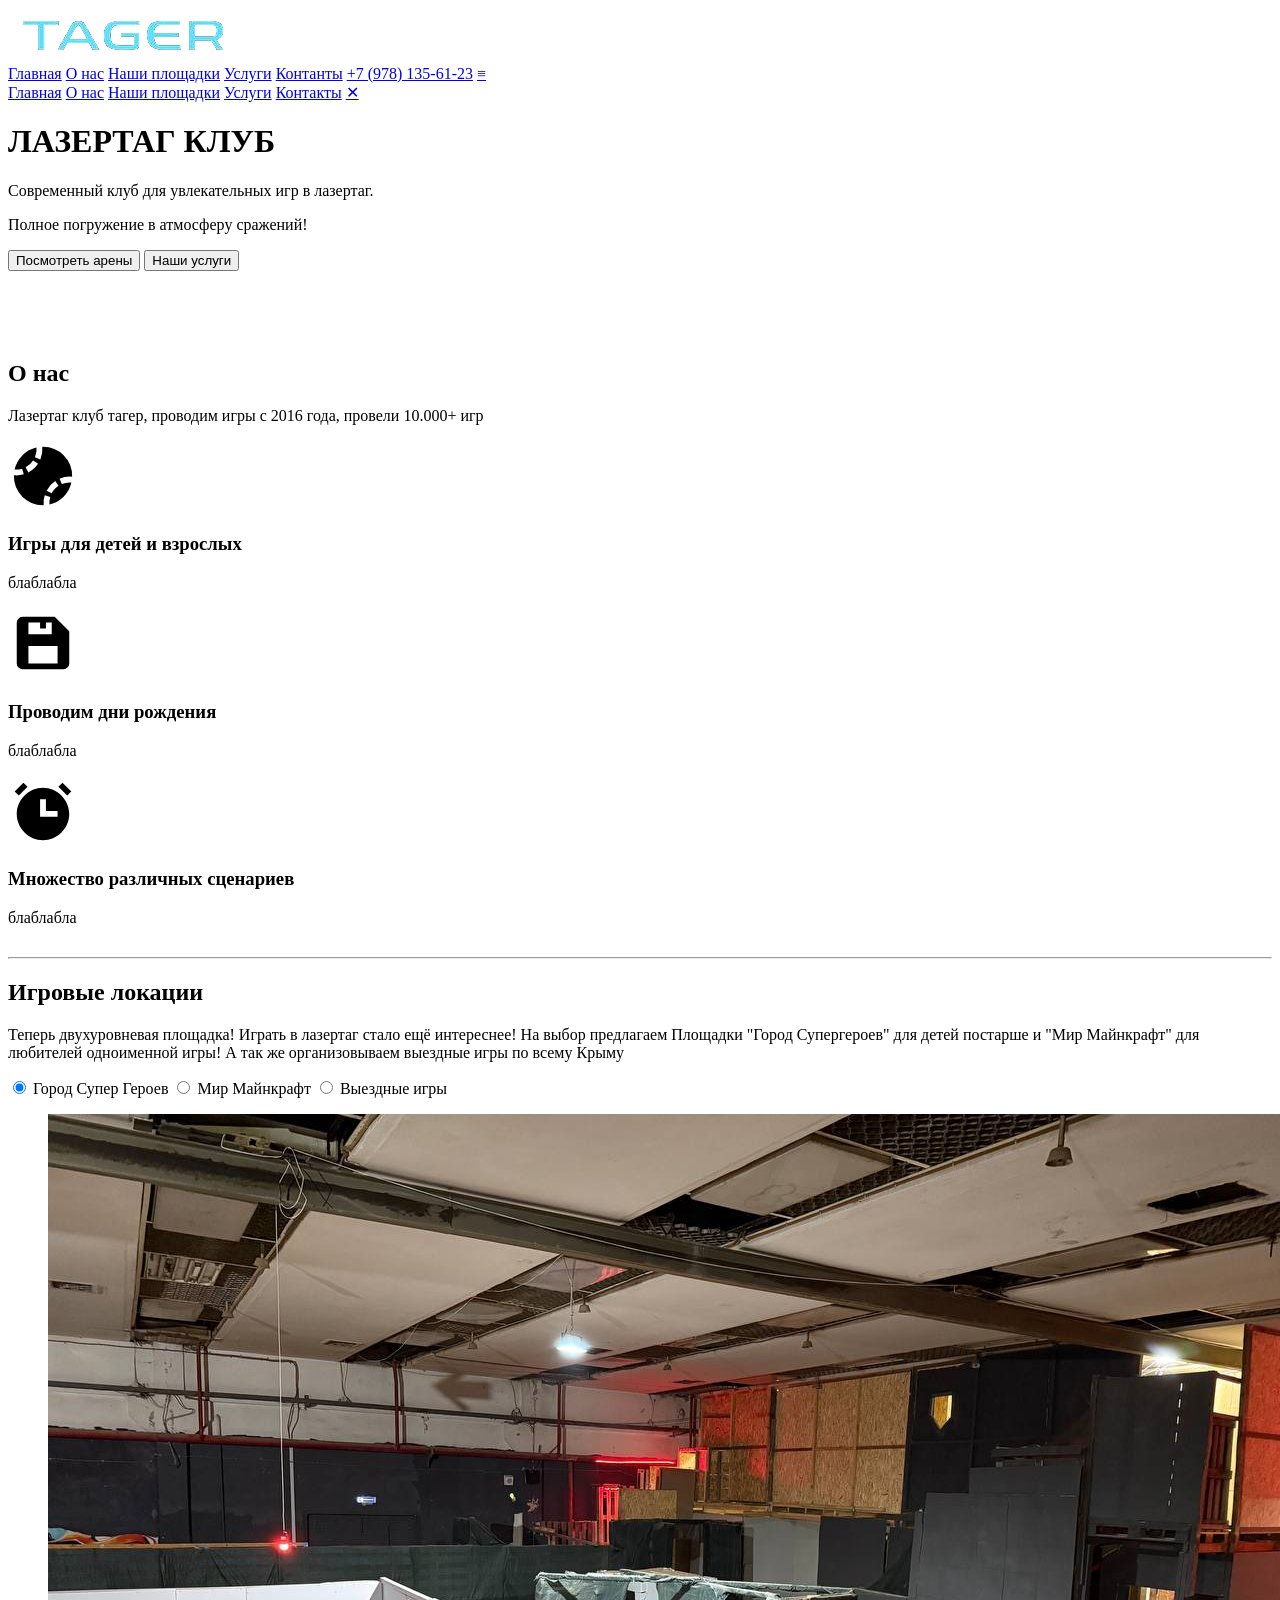
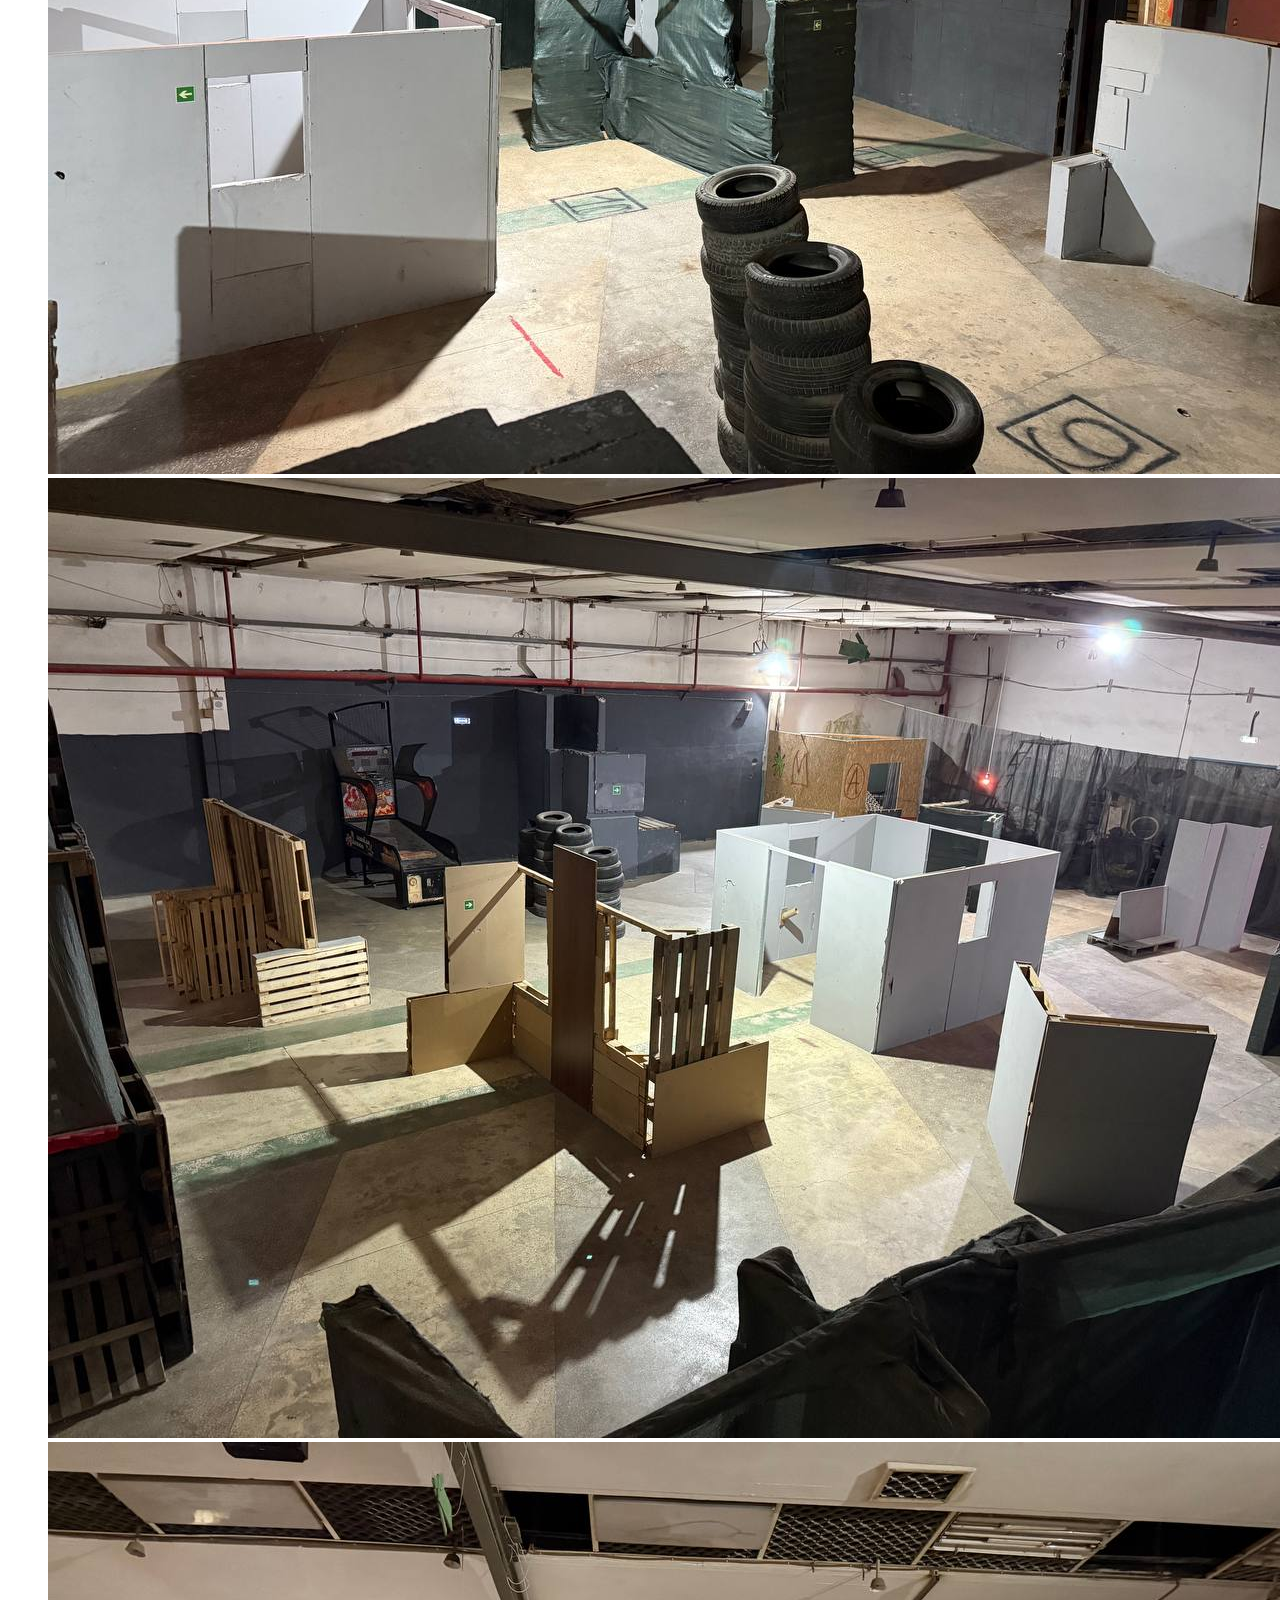
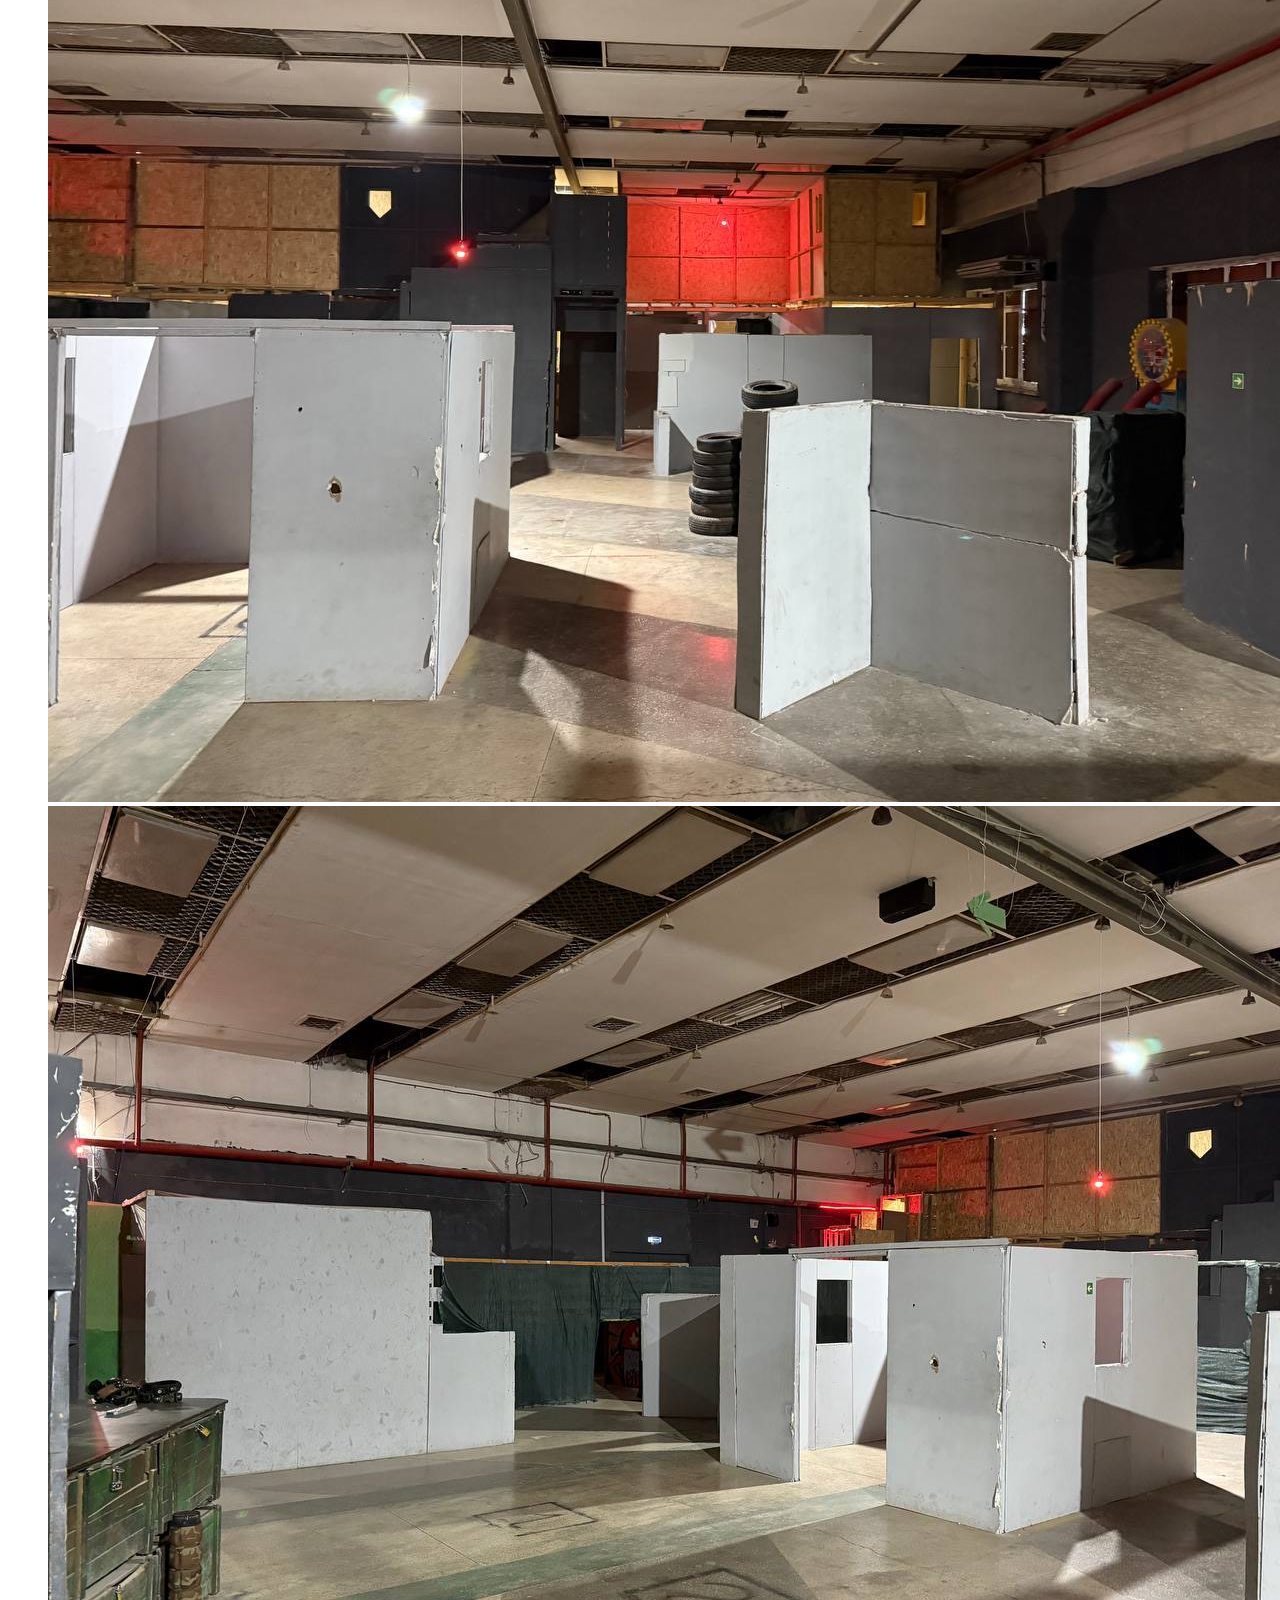
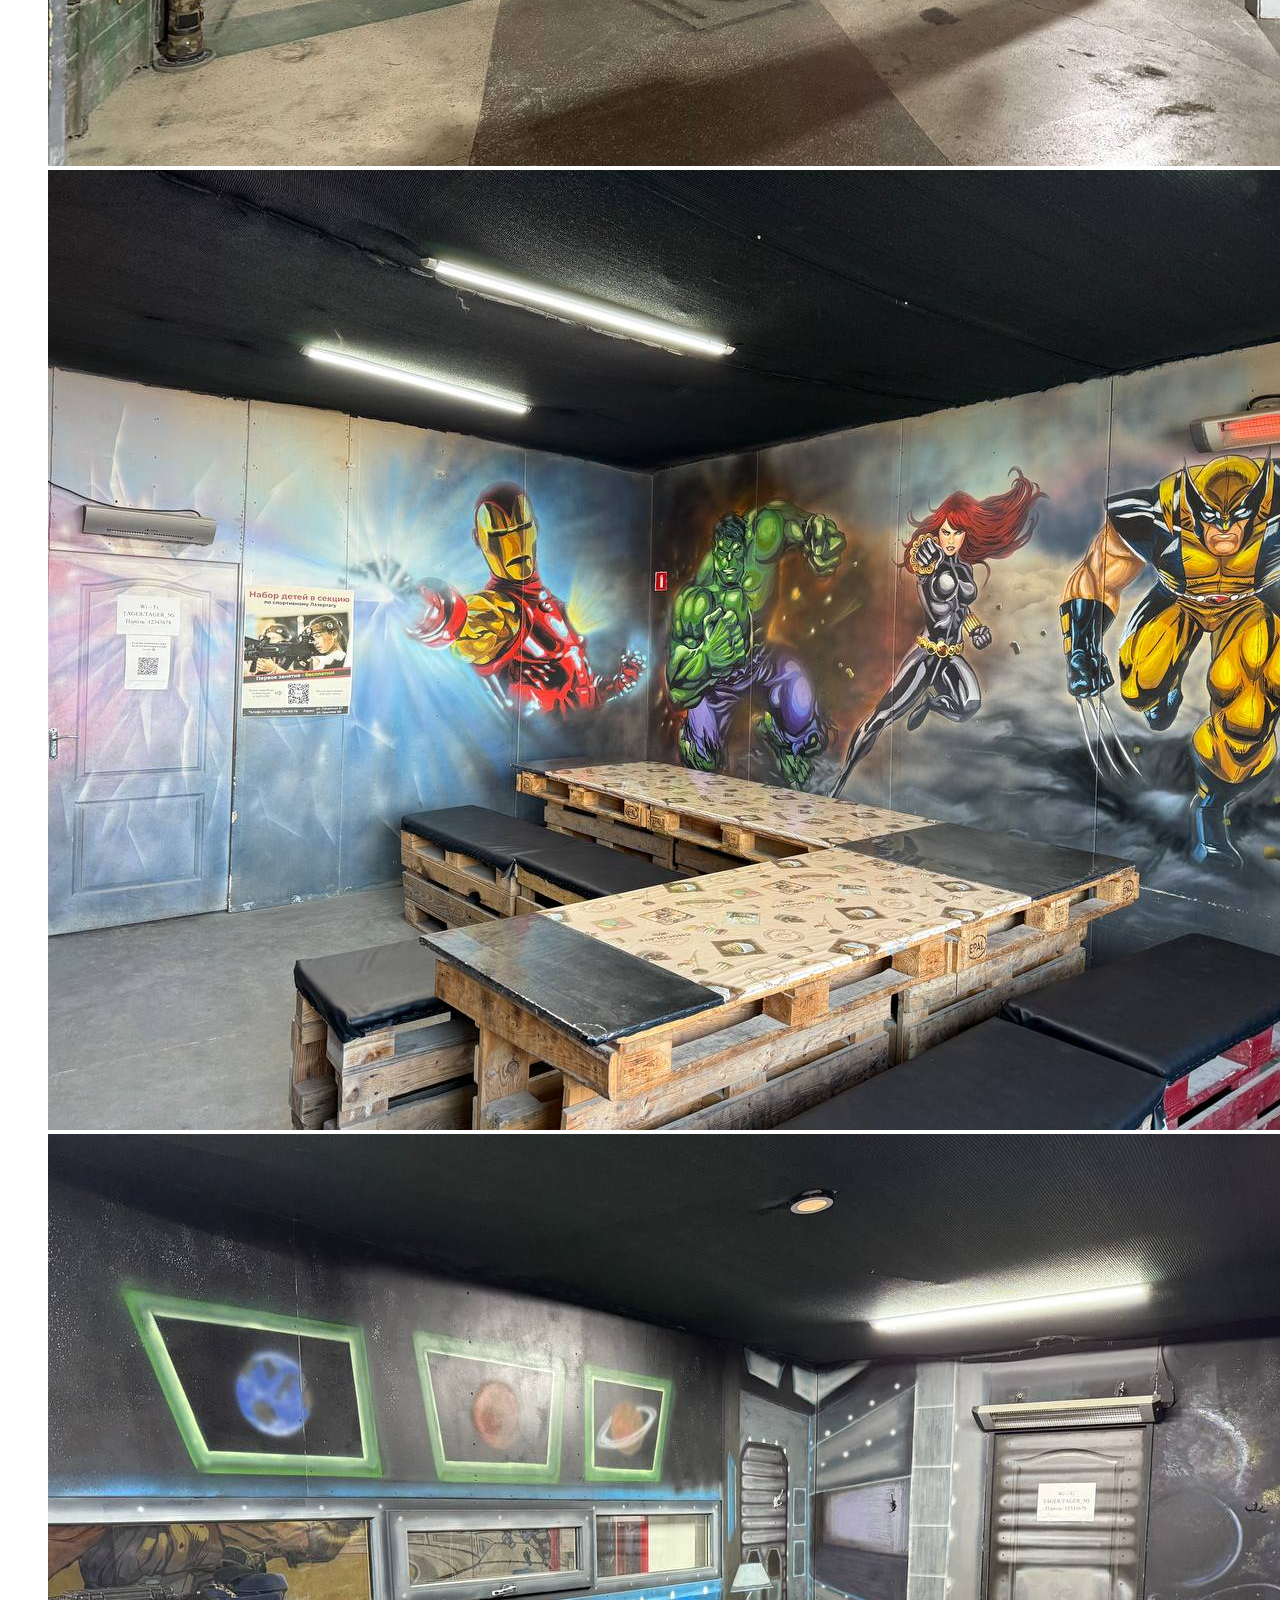
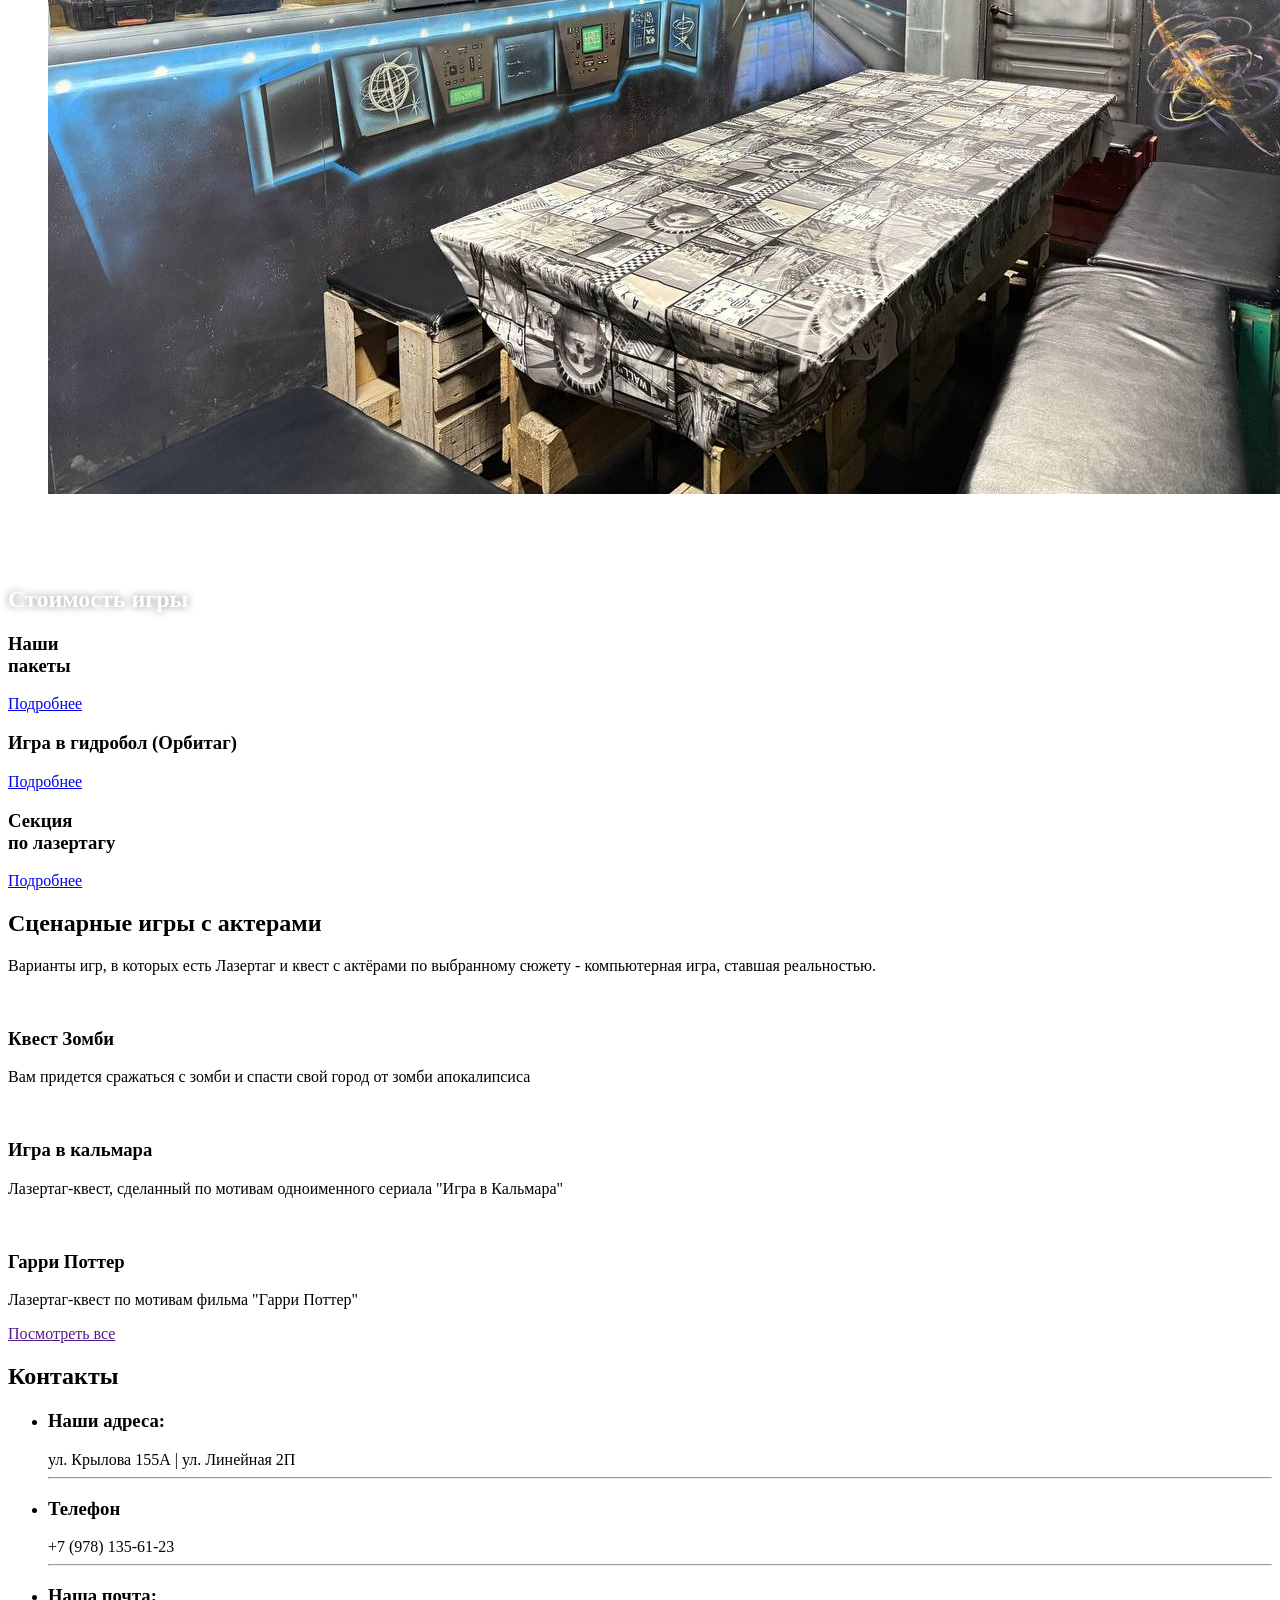
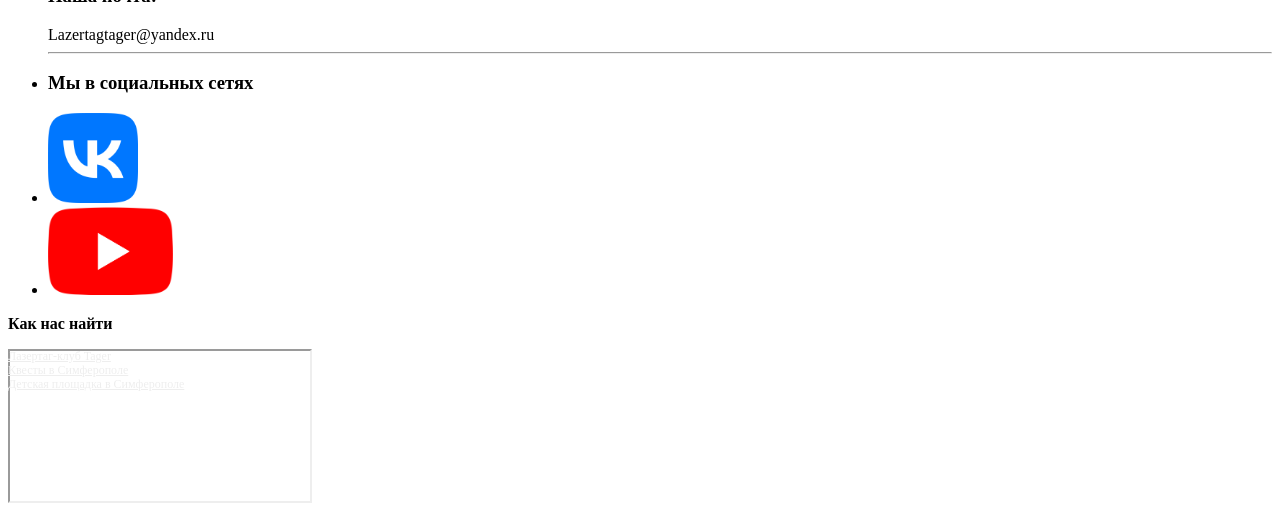
==== index.html @ caf068bc "Add files via upload" ====
<!DOCTYPE html>
<html lang="en">
<head>
	<meta charset="UTF-8">
	<meta name="viewport" content="width=device-width, initial=scale=1">

	<meta name="viewport" content="width=device-width, initial-scale=1.0">
	<link rel="stylesheet" href="css/style.css">
	<link rel="stylesheet" href="css/media.css">
	<title>Tager</title>
</head>
<body>

	<div class="nav-container">
		<img src="img/logo1.png" alt="" class="logo1">

		<nav class="topnav">
			<a href="#" 	  	class="nav-link">Главная</a>
			<a href="#first"  	class="nav-link"">О нас</a>
			<a href="#third" 	class="nav-link">Наши площадки</a>
			<a href="#second" 	class="nav-link">Услуги</a>
			<a href="#contact"	class="nav-link">Контанты</a>
			<a href="#contact"	class="nav-link">+7 (978) 135-61-23</a>


			<a href="#menu" class="navigation">≡</a>
			<div id="menu" class="navigation-menu">
				<div class="link-menu">
					<a href="#">Главная</a>
					<a href="#first">О нас</a>
					<a href="#third">Наши площадки</a>
					<a href="#second">Услуги</a>
					<a href="#contact">Контакты</a>
					<a href="#">✕</a>
				</div>
			</div>
		</nav>
	</div>



	<div class="header">
		<div class="box">
			<h1 class="lazer">ЛАЗЕРТАГ КЛУБ</h1>
			<p>Современный клуб для увлекательных игр в лазертаг.</p>
			<p>Полное погружение в атмосферу сражений!</p>

			<div class="links">
				<a href="#third"><button class="header-btn">Посмотреть арены</button></a>
				<a href="#second"><button class="header-btn">Наши услуги</button></a>
			</div>
			
		</div>

		<div id="down">
			<a href="#first"><img src="img/down.png" alt="" style="width: 65px;"></a>
		</div>
	</div>







	<main class="main">
		<section class="first" id="first">
			<h2>О нас</h2>
			<p class="text">Лазертаг клуб тагер, проводим игры с 2016 года, провели 10.000+ игр</p>
			<div class="first-box">

				<div class="first-item">
					<svg xmlns="http://www.w3.org/2000/svg" width="70" height="70" viewBox="0 0 24 24"><path fill="currentColor" d="M21.984 12.236a9.966 9.966 0 0 0-2.913-7.308a9.966 9.966 0 0 0-7.308-2.913a9.04 9.04 0 0 1-.673 4.313l-1.84-.78a7.044 7.044 0 0 0 .526-3.284a9.927 9.927 0 0 0-4.847 2.665a9.924 9.924 0 0 0-2.666 4.852a7.082 7.082 0 0 0 2.576-.276l.575 1.916c-1.1.33-2.257.443-3.398.344a9.964 9.964 0 0 0 2.913 7.307a9.965 9.965 0 0 0 7.307 2.913a9.079 9.079 0 0 1 .344-3.398l1.916.575a7.06 7.06 0 0 0-.276 2.576a9.927 9.927 0 0 0 4.853-2.666a9.926 9.926 0 0 0 2.665-4.848a7.056 7.056 0 0 0-3.284.526l-.78-1.841a9.025 9.025 0 0 1 4.31-.673M9.17 9.173a9.017 9.017 0 0 1-2.192 1.612l-.927-1.772a7.01 7.01 0 0 0 2.576-2.314l1.663 1.113c-.328.49-.705.948-1.12 1.361m7.074 7.068a6.991 6.991 0 0 0-1.257 1.708l-1.772-.927a9.025 9.025 0 0 1 2.972-3.312l1.113 1.663a6.987 6.987 0 0 0-1.056.868"/></svg>
					<h3>Игры для детей и взрослых</h3>
					<p class="text">блаблабла</p>
				</div>

				<div class="first-item">
					<svg xmlns="http://www.w3.org/2000/svg" width="70" height="70" viewBox="0 0 24 24"><path fill="currentColor" d="M5 21h14a2 2 0 0 0 2-2V8l-5-5H5a2 2 0 0 0-2 2v14a2 2 0 0 0 2 2M7 5h4v2h2V5h2v4H7zm0 8h10v6H7z"/></svg>
					<h3>Проводим дни рождения</h3>
					<p class="text">блаблабла</p>
				</div>

				<div class="first-item">
					<svg xmlns="http://www.w3.org/2000/svg" width="70" height="70" viewBox="0 0 24 24"><path fill="currentColor" d="M12 4c-4.878 0-9 4.122-9 9s4.122 9 9 9c4.879 0 9-4.122 9-9s-4.121-9-9-9m5 10h-6V8h2v4h4zm3.292-7.292l-3.01-3l1.412-1.417l3.01 3zM5.282 2.294L6.7 3.706l-2.99 3l-1.417-1.413z"/></svg>
					<h3>Множество различных сценариев</h3>
					<p class="text">блаблабла</p>
				</div>
			</div>
		</section>

		
		

		<hr style="margin-top: 30px;">




			<!-- галерея площадок -->
		<section id="third">
			<h2>Игровые локации</h2>
			<p class="text">Теперь двухуровневая площадка! Играть в лазертаг стало ещё интереснее! На выбор предлагаем Площадки "Город Супергероев" для детей постарше и "Мир Майнкрафт" для любителей одноименной игры! А так же организовываем выездные игры по всему Крыму</p>
			
			<div class="tabs">
				<input type="radio" id="tab_1" name="tabs" checked>
				<label for="tab_1">Город Супер Героев</label>

				<input type="radio" id="tab_2" name="tabs">
				<label for="tab_2">Мир Майнкрафт</label>

				<input type="radio" id="tab_3" name="tabs">
				<label for="tab_3">Выездные игры</label>

				<div class="content" id="txt1">
					<figure class="galery-box">
						<img src="sizakor/sizakor1.jpg" alt="" class="img">
						<img src="sizakor/sizakor2.jpg" alt="" class="img">
						<img src="sizakor/sizakor3.jpg" alt="" class="img">
						<img src="sizakor/sizakor4.jpg" alt="" class="img">
						<img src="sizakor/sizakor5.jpg" alt="" class="img">
						<img src="sizakor/sizakor6.jpg" alt="" class="img">
					</figure>
				</div>
				<div class="content" id="txt2">
					<figure class="galery-box">
						<img src="bunker/bunker1.jpg" alt="" class="img">
						<img src="bunker/bunker2.jpg" alt="" class="img">
						<img src="bunker/bunker3.jpg" alt="" class="img" style="height: 320px;">
						<img src="bunker/bunker4.jpg" alt="" class="img">
						<img src="bunker/bunker5.jpg" alt="" class="img">
						<img src="bunker/bunker6.jpg" alt="" class="img">
					</figure>
				</div>
				<div class="content" id="txt3">
					<figure class="galery-box">
						<img src="tun/вых.jpg" alt="" class="img">
						<img src="tun/спойлер.jpg" alt="" class="img">
						<img src="tun/нитро.jpg" alt="" class="img">
						<img src="tun/кап.jpg" alt="" class="img">
						<img src="tun/торм.jpg" alt="" class="img">
						<img src="tun/подв.jpg" alt="" class="img">
					</figure>
				</div>
			</div>
		</section>




		<!-- Наши услуги -->
		<section id="second">
			<h2 style="color: rgb(255, 255, 255); text-shadow: 0 0 8px #898181;">Стоимость игры</h2>
			<div class="second-box">

				<div class="second-item">
					<h3>Наши <br>пакеты</h3>
					<a href="#second" class="second-btn">Подробнее</a>
				</div>

				<div class="second-item">
					<h3>Игра в гидробол (Орбитаг)</h3>
					<a href="#second" class="second-btn">Подробнее</a>
				</div>

				<div class="second-item">
					<h3>Секция <br>по лазертагу</h3>
					<a href="#second" class="second-btn"">Подробнее</a>
				</div>

			</div>
		</section>


		<!-- Квесты -->
		<section class="first" id="fourth">
			<h2>Сценарные игры с актерами</h2>
			<p class="text">Варианты игр, в которых есть Лазертаг и квест с актёрами по выбранному сюжету - компьютерная игра, ставшая реальностью.</p>
				<div class="fourth-box">
					<div class="fourth-item">
						<img src="cvests/zombie.png" alt="" class="cvests">
						<h3 class="fourth-h">Квест Зомби</h3>
						<p class="fourth-p">Вам придется сражаться с зомби и спасти свой город от зомби апокалипсиса</p>
					</div>

					<div class="fourth-item">
						<img src="cvests/kalmar.png" alt="" class="cvests">
						<h3 class="fourth-h">Игра в кальмара</h3>
						<p class="fourth-p">Лазертаг-квест, сделанный по мотивам одноименного сериала "Игра в Кальмара"</p>
					</div>

					<div class="fourth-item">
						<img src="cvests/garri" alt="" class="cvests">
						<h3 class="fourth-h">Гарри Поттер</h3>
						<p class="fourth-p">Лазертаг-квест по мотивам фильма "Гарри Поттер"</p>
					</div>
				</div>
				<a href="" class="fourth-btn">Посмотреть все</a>
		</section>




		<!-- контакты -->
		<section class="contact" id="contact">
			<h2>Контакты</h2>
			<div class="contact-box">
				<ul class="contact-item">
					<li><h3>Наши адреса: </h3>ул. Крылова 155А | ул. Линейная 2П</li>

					<hr class="razdel">

					<li><h3>Телефон</h3>+7 (978) 135-61-23</li>

					<hr class="razdel">

					<li><h3>Наша почта:</h3>Lazertagtager@yandex.ru</li>
					
					<hr class="razdel">

					<li><h3>Мы в социальных сетях</h3></li>

					<div class="seti">
						<li><a href="https://vk.com/lazertagtager"><img src="img/vk.png" alt="" style="max-width: 90px; min-width: 70;"></a></li>
						<li><a href="https://www.youtube.com/@tager6961"><img src="img/youtube.png" alt="" style="max-width: 125px; min-width: 90px;"></a></li>
					</div>
				</ul>
<!-- https://yandex.ru/maps/org/lazertag_klub_tager/16854620486/?ll=34.117691%2C44.915458&z=17.14 на всякий случай -->
				<div class="map">
					<p><strong>Как нас найти</strong></p>
					<div style="position:relative;overflow:hidden;"><a href="https://yandex.ru/maps/org/lazertag_klub_tager/16854620486/?utm_medium=mapframe&utm_source=maps" style="color:#eee;font-size:12px;position:absolute;top:0px;">Лазертаг-клуб Tager</a><a href="https://yandex.ru/maps/146/simferopol/category/quests/56396710895/?utm_medium=mapframe&utm_source=maps" style="color:#eee;font-size:12px;position:absolute;top:14px;">Квесты в Симферополе</a><a href="https://yandex.ru/maps/146/simferopol/category/playground/88844575693/?utm_medium=mapframe&utm_source=maps" style="color:#eee;font-size:12px;position:absolute;top:28px;">Детская площадка в Симферополе</a><iframe src="https://yandex.ru/map-widget/v1/org/lazertag_klub_tager/16854620486/?from=mapframe&ll=34.117691%2C44.915458&z=15" class="maphref" frameborder="3" allowfullscreen="true""></iframe></div>
				</div>
			</div>
		</section>
	</main>
</body>
</html>
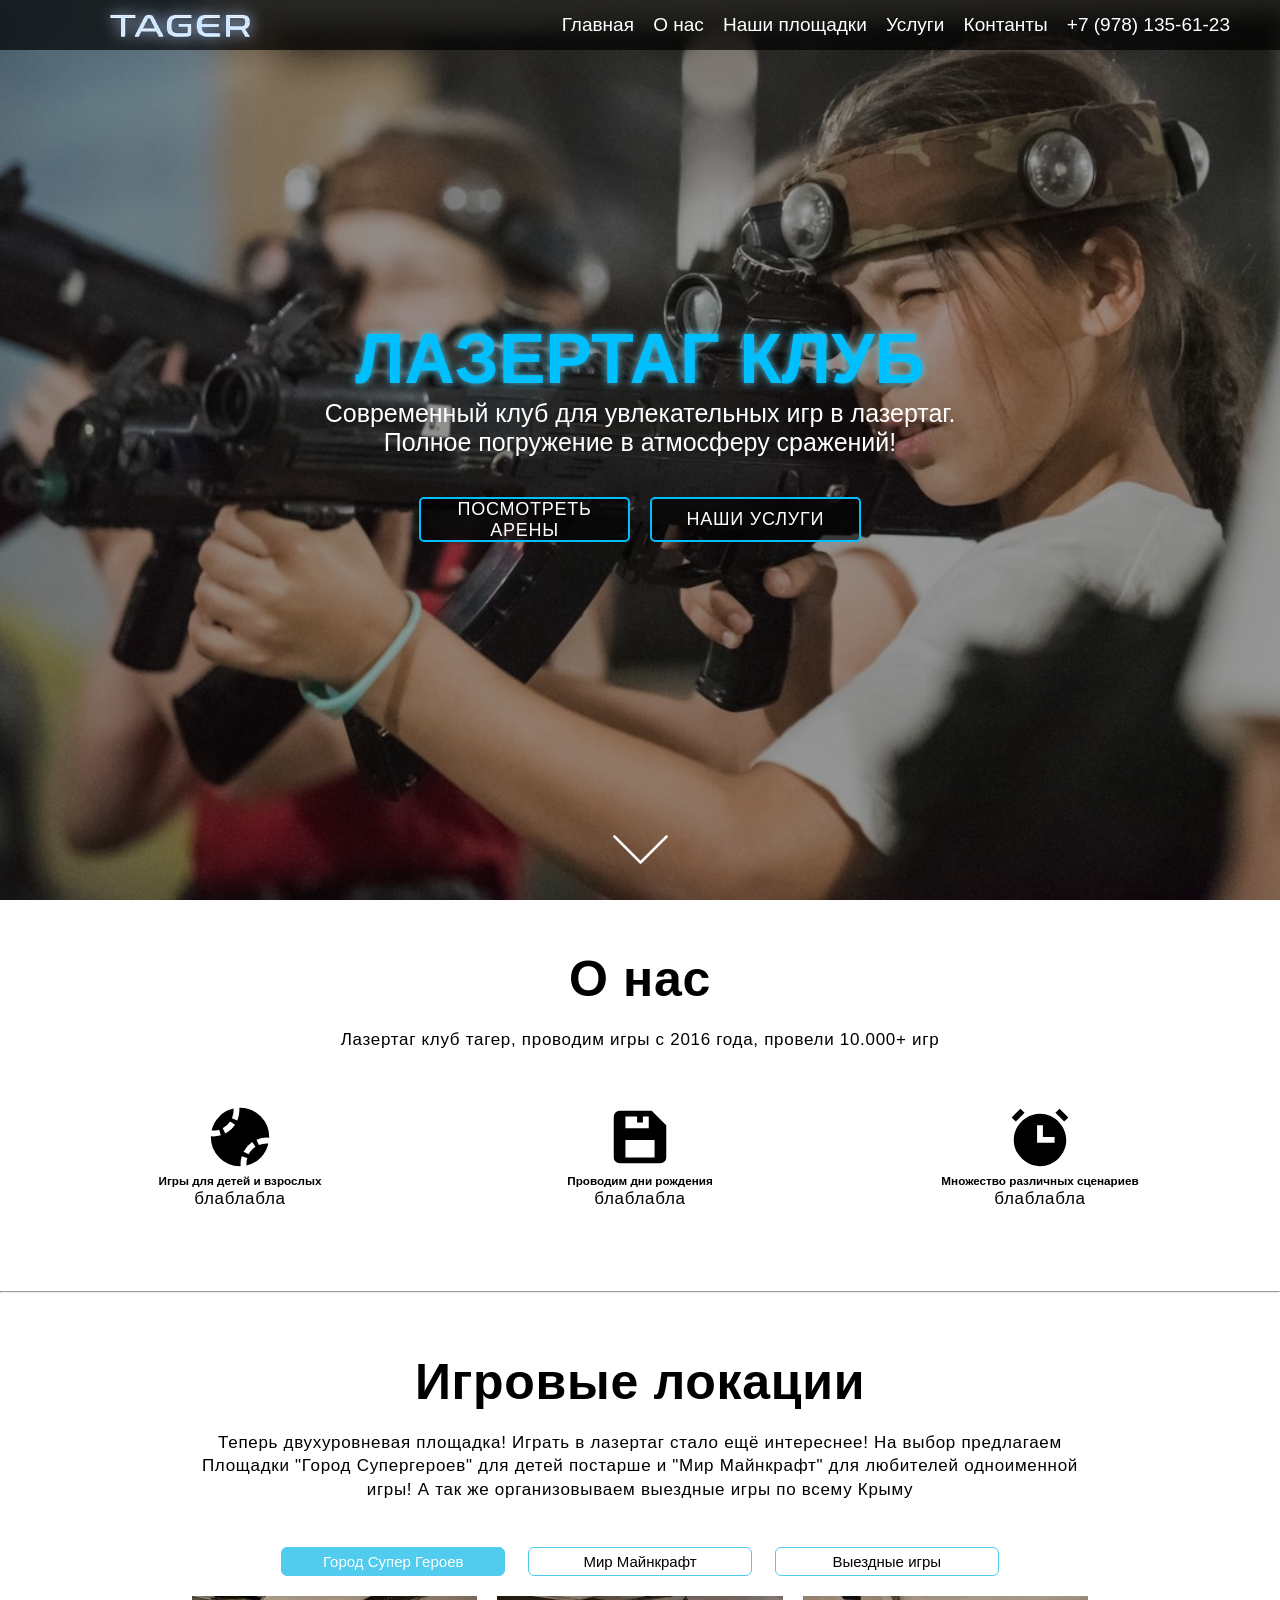
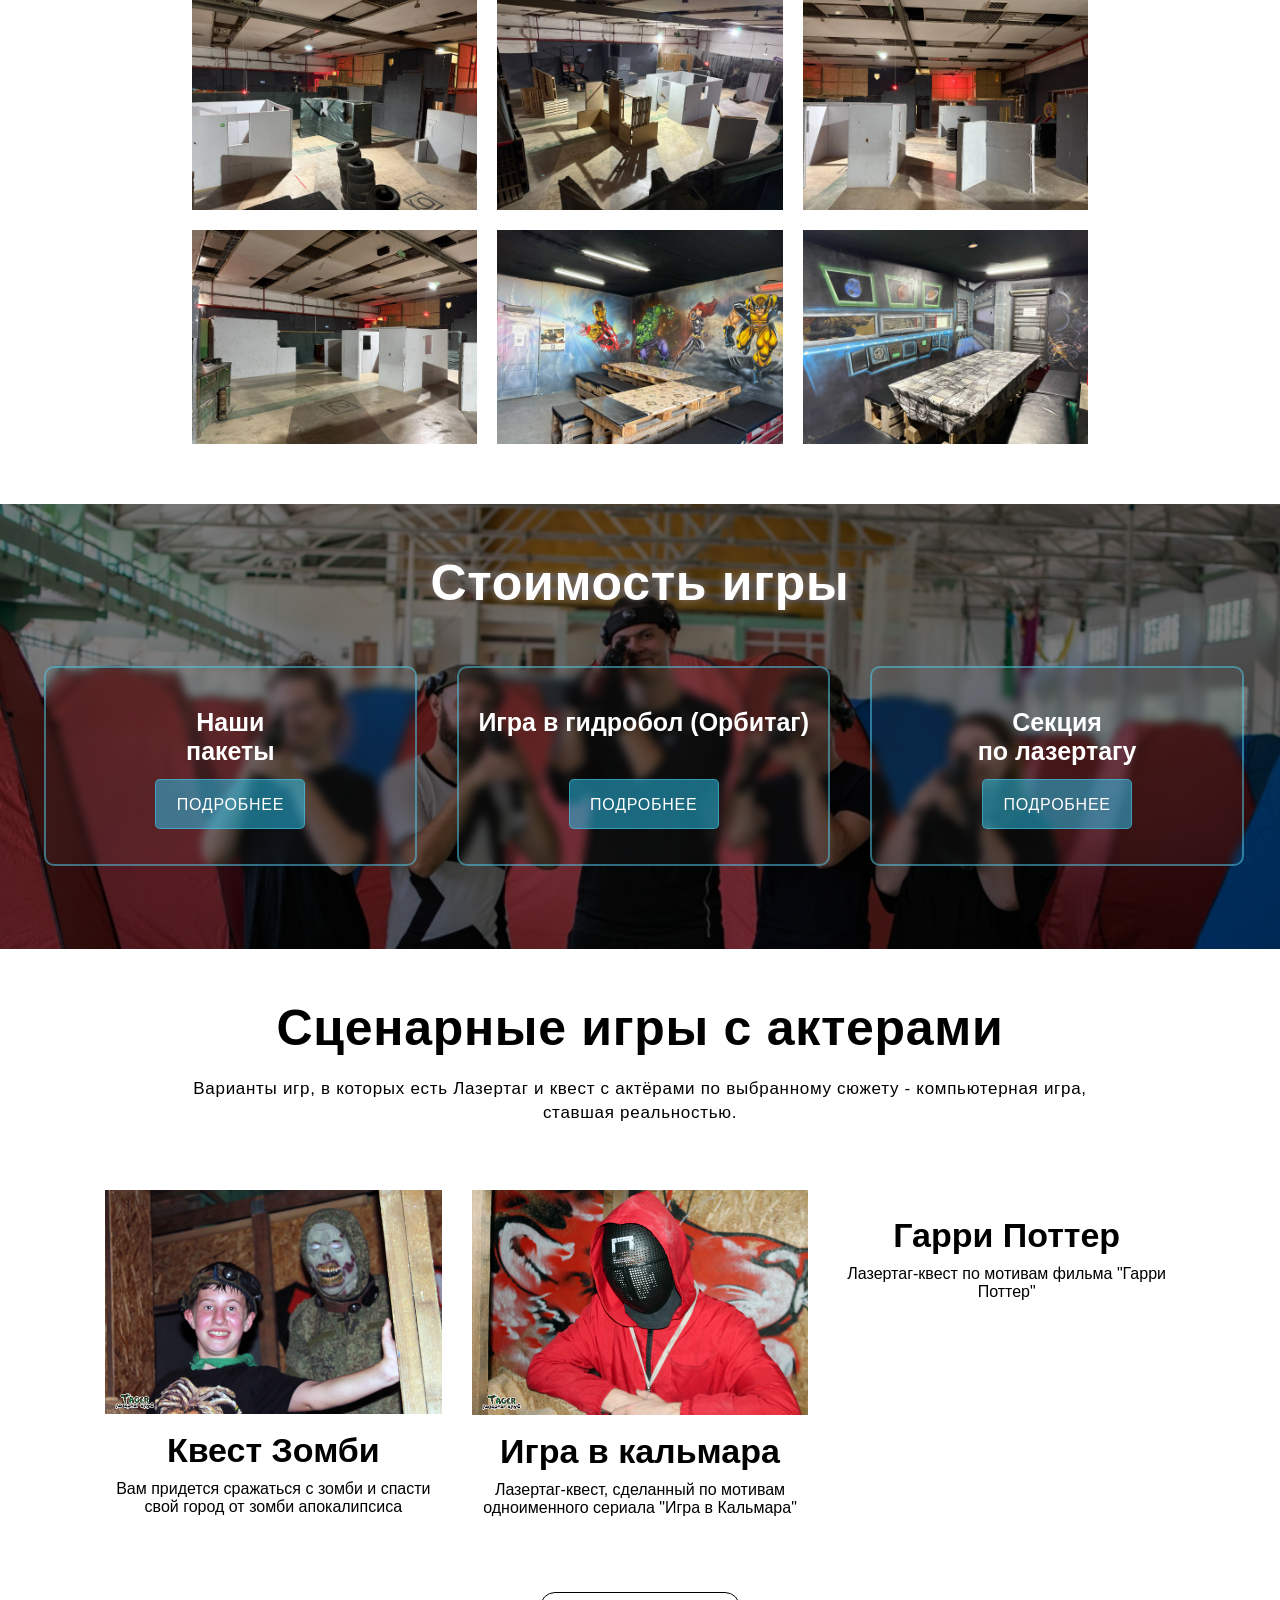
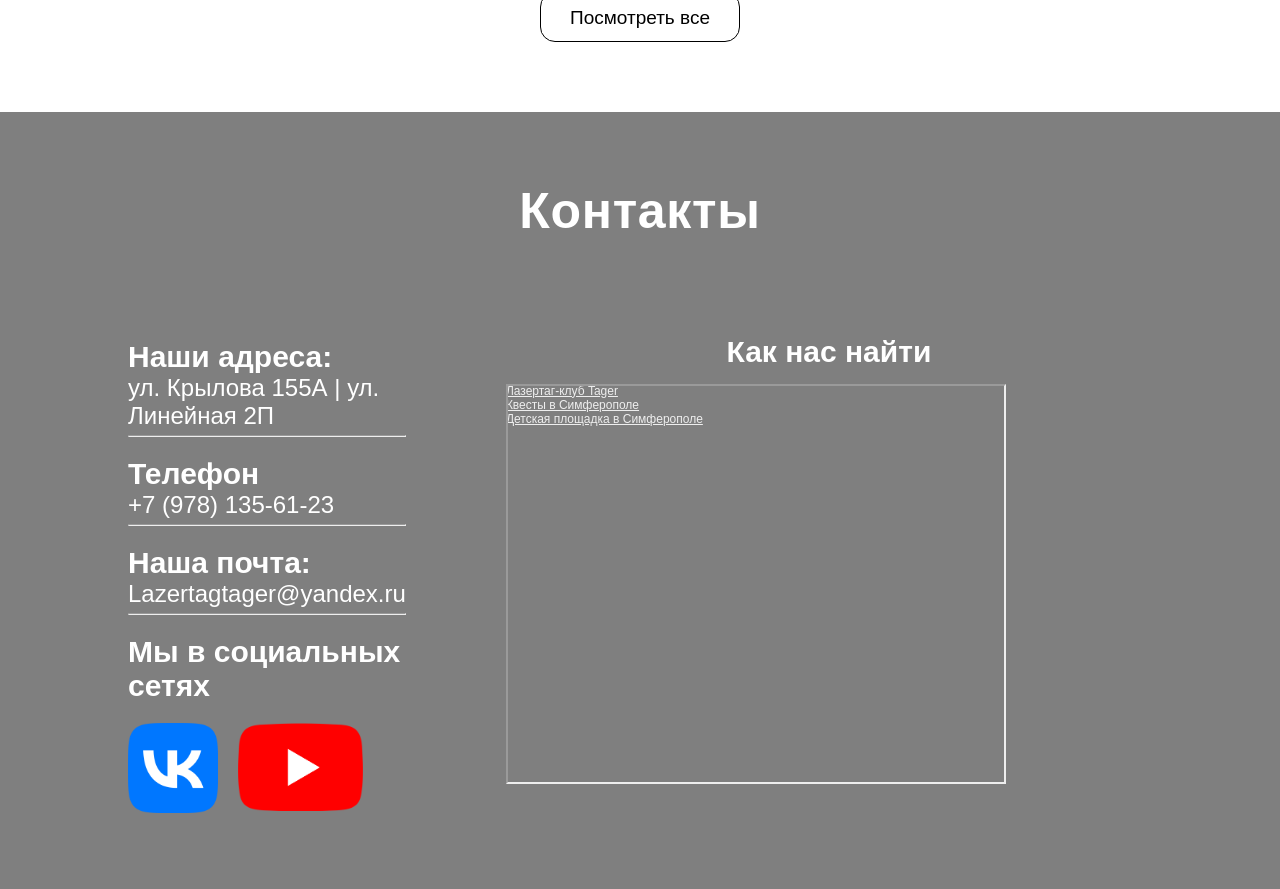
==== commit a8249103: "Add files via upload" ====
--- a/index.html
+++ b/index.html
@@ -182,13 +182,13 @@
 						<h3 class="fourth-h">Квест Зомби</h3>
 						<p class="fourth-p">Вам придется сражаться с зомби и спасти свой город от зомби апокалипсиса</p>
 					</div>
-
+					<hr class="razdel-kvest">
 					<div class="fourth-item">
 						<img src="cvests/kalmar.png" alt="" class="cvests">
 						<h3 class="fourth-h">Игра в кальмара</h3>
 						<p class="fourth-p">Лазертаг-квест, сделанный по мотивам одноименного сериала "Игра в Кальмара"</p>
 					</div>
-
+						<hr class="razdel-kvest">
 					<div class="fourth-item">
 						<img src="cvests/garri" alt="" class="cvests">
 						<h3 class="fourth-h">Гарри Поттер</h3>
--- a/css/style.css
+++ b/css/style.css
@@ -0,0 +1,548 @@
+@import url('https://fonts.googleapis.com/css2?family=Comfortaa:wght@300..700&family=Open+Sans:ital,wght@0,300..800;1,300..800&display=swap');
+/* font-family: "Comfortaa", sans-serif; */
+
+@keyframes down {
+	50% {
+		transform: translateY(10px);
+	}
+	100% {
+		transform: translateY(0px);
+	}
+}
+
+* {
+	/*убирает внешние отступы от всех элементов*/
+	margin: 0;
+	/*убирает внешние отступы от всех элементов*/
+	padding: 0;
+	box-sizing: border-box;
+	/*Это вендорные префиксы для старых браузеров*/
+	-webkit-box-sizing: border-box;
+	-moz-box-sizing: border-box;
+}
+
+html, body {
+	height: 100%;
+	scroll-behavior: smooth;
+	font-family: sans-serif;
+	font-family: "Comfortaa", sans-serif;
+}
+html {
+	font-size: 10px;
+	scrollbar-color: #51CBEE black;
+}
+.header {
+	height: 100%;
+}
+.nav-container {
+	font-family: "Comfortaa", sans-serif;
+	/*высота*/
+	height: 50px;
+	/*устонавливает внутренние отступы со всех сторон элемента*/
+	/* padding: 0 1%; */
+	display: flex;
+	/*ширина*/
+	width: 100%;
+	-ms-align-items: center;
+	/*элемент становится по центру*/
+	align-items: center;
+	/*определяет как браузер распределяет пространоство вокруг флекс-элементов вдоль главной оси контейнера*/
+	justify-content: space-between;
+	/*цвет фона*/
+	z-index: 100;
+	background-color: rgba(0, 0, 0, 0.7);
+	/*устанавливает способ позиционирования элемента относительно окна браузера или других объектов на веб-странице*/
+	position: fixed;
+}
+.logo1 {
+	/*отступ слева*/
+	margin-left: 100px;
+	height: 40px;
+	width: 160px;
+	filter: drop-shadow(0 0 8px #51CBEE) sepia(100%) hue-rotate(180deg);
+}
+.topnav {
+	display: flex;
+	/*ширина*/
+	width: 75%;
+	margin-right: 50px;
+	/*определяет как браузер распределяет пространоство вокруг флекс-элементов вдоль главной оси контейнера*/
+	justify-content: flex-end;
+	/* -ms-align-items: center; */
+	/*определяет как браузер распределяет пространоство вокруг флекс-элементов вдоль главной оси контейнера*/
+	align-items: center;
+}
+.navigation {
+	text-decoration: none;
+	color: white;
+	font-size: 4.6rem;
+	display: none;
+}
+.navigation-menu {
+	position: fixed;
+	top: 0;
+	left: -100%;
+	width: 100%;
+	height: 100vh;
+	background: #000;
+	transition: left 0.3s ease;
+	/* text-align: center; */
+	padding-top: 15%;
+}
+.link-menu {
+	display: flex;
+	text-align: center;
+	align-items: center;
+	flex-direction: column;
+}
+.navigation-menu a {
+	color: white;
+	font-size: 3rem;
+	margin-bottom: 35px;
+	text-decoration: none;
+}
+
+/* Когда меню в target */
+:target.navigation-menu {
+	left: 0;
+}
+
+
+.nav-link {
+	
+	/*стили, декорации текста*/
+	text-decoration: none;
+	/*цвет текста*/
+	color: white;
+	/*определяет, как элемент должен быть показан в документе*/
+	display: inline-block;
+	/*размер шрифта элемента*/
+	font-size: 1.9rem;
+	/*устанавливает эфект перехода между двумя состояниями элемента*/
+	transition: 0.2s;
+	user-select: none;
+}
+.nav-link + .nav-link {
+	/*отступ слева*/
+	margin-left: 2%;
+}
+.nav-link:hover {
+	opacity: 0.5;
+	cursor: pointer;
+}
+
+
+
+
+/*Главный блок*/
+.header {
+	background: linear-gradient(rgba(0,0,0,0.4), rgba(0,0,0,0.4)), url(../img/foto1.jpg);
+	background-size: cover;
+	background-repeat: no-repeat;
+	display: flex;
+	justify-content: center;
+	align-items: center;
+}
+.box {
+	z-index: 40;
+	text-align: center;
+}
+.lazer {
+	font-size: 7rem;
+	color: #00BFFF;
+	text-shadow: 0 0 8px #51CBEE;
+}
+.box>p {
+	font-size: 2.5rem;
+	font-weight: 100;
+	color: white;
+}
+.links {
+	max-width: 70%;
+	min-width: 40%;
+	display: grid;
+	grid-template-columns: repeat(2, 1fr);
+	gap: 20px;
+	margin: 40px auto;
+}
+.header-btn {
+	/* width: 250px; */
+	width: 100%;
+	height: 45px;
+	font-size: 1.8rem;
+	/* margin-top: 40px; */
+	border-radius: 5px;
+	outline: none;
+	text-transform: uppercase;
+	letter-spacing: 0.75px;
+	background-color: rgba(0, 0, 0, 0.6);
+	color: white;
+	border: 2px solid #00BFFF;
+	font-weight: 510;
+	transition: 0.2s;
+	user-select: none;
+}
+.header-btn:hover {
+	background-color: rgb(81, 203, 238);
+	color: white;
+	transition: 0.2s;
+	cursor: pointer;
+}
+.link1 {
+	margin-left: 20px;
+}
+#down {
+	display: flex;
+	position: absolute;
+	margin-top: 800px;
+	user-select: none;
+
+	animation-name: down;
+	animation-duration: 1s;
+	animation-iteration-count: infinite;
+}
+#down:hover {
+	opacity: 0.7;
+	animation-play-state: paused;
+}
+
+
+
+/*Первый блок*/
+.first {
+	text-align: center;
+	padding: 50px 0;
+}
+h2 {
+	font-size: 5rem;
+	margin-bottom: 2rem;
+	letter-spacing: 0.7px;
+}
+.text {
+	font-size: 1.7rem;
+	/*Высота строки*/
+	line-height: 1.4;
+	font-weight: 400;
+	max-width: 900px;
+	min-width: 200px;
+	margin: auto;
+	letter-spacing: 0.7px;
+}
+.first-box {
+	display: grid;
+	grid-template-columns: repeat(3, 1fr);
+	max-width: 1200px;
+	min-width: 200px;
+	margin: auto;
+	/* text-align: center; */
+	margin-top: 50px;
+}
+
+.first-item {
+	width: 100%;
+}
+
+
+
+/*Второй блок*/
+#second {
+	background-image: linear-gradient(rgba(0, 0, 0, 0.5), rgba(0, 0, 0, 0.5)), url(../img/4blok.png);
+	background-position: 
+    center center,/* для градиента */
+    center -30px;/* для картинки */
+    background-size: 
+    cover,/* для градиента */
+    cover;/* для картинки */
+    background-repeat: no-repeat;
+    position: relative;
+    text-align: center;
+    padding: 50px 0 30px 0;
+}
+#second h2 {
+	color: rgb(255, 255, 255); 
+	text-shadow: 0 0 8px #898181;
+}
+
+.second-box {
+	margin: 50px auto;
+	max-width: 1200px;
+	transition: 0.4s;
+	display: grid;
+	grid-template-columns: repeat(3, 1fr);
+	gap: 40px;
+	justify-content: space-between;
+	/* margin: auto; */
+}
+
+.second-item {
+	width: 100%;
+	height: 230px;
+	margin: 1%;
+	padding: 0px;
+	transition: 0.3s ;
+	border: 2px solid, rgba(80, 205, 239, 0.5);
+	border-radius: 10px;
+	color: rgb(255, 255, 255); 
+	flex-direction: column;
+	display: flex;
+	justify-content: space-between;
+	align-items: center;
+	background-color: rgba(255, 255, 255, 0.03); /* Прозрачный белый для эффекта стекла */
+	backdrop-filter: blur(4px); /* Размытие фона */
+	transition: all 0.3s ease;
+}
+.second-item h3 {
+	font-size: 3.3rem;
+	/* margin-bottom: 20px; */
+	margin-top: 40px;
+}
+.textsecond {
+	font-size: 2.2rem;
+	margin: 10px auto;
+	
+}
+.second-btn {
+	width: 150px;
+	height: 50px;
+	font-size: 1.6rem;
+	margin-bottom: 35px;
+	border-radius: 5px;
+	text-decoration: none;
+	text-transform: uppercase;
+	letter-spacing: 0.75px;
+	background-color: rgba(42, 200, 243, 0.5);
+	color: white;
+	border: 1px solid rgba(80, 205, 239, 0.5); /* #00BFFF */
+	transition: 0.2s;
+	text-align: center; 
+	line-height: 50px;
+	user-select: none;
+}
+.second-item:hover {
+	transform: translateY(-5px) scale(1.04);
+	box-shadow: (0, 10px, 20px), rgba(0, 0, 0, 0.5);
+	transition: transform 0.3s ease;
+}
+
+.second-btn:hover {
+	background-color: #fefefe;
+	color: rgb(0, 0, 0);
+	transition: 0.2s;
+	cursor: pointer;
+	border: 1px solid #000000;
+}
+
+
+
+/* Блок фотографий площадок */
+#third {
+	text-align: center;
+	padding: 60px 0;
+}
+.tabs {
+	width: 70%;
+	margin: auto;
+	padding: 0px;
+	margin-top: 45px;
+}
+.tabs label {
+	transition: 0.2s;
+	user-select: none;
+}
+
+.tabs label:hover {
+	background-color:  #51CBEE;
+	color: white;
+	transition: 0.2s;
+	cursor: pointer;
+
+}
+
+.tabs>input {
+	display: none;
+}
+
+.content {
+	display: none;
+	padding: 0px;
+	margin-top: 0px;
+}
+
+.tabs>label {
+	display: inline-block;
+	background-color: white;
+	font-size: 2rem;
+	border: 1px solid #51CBEE;
+	padding: 5px 10px;
+	width: 25%;
+	cursor: pointer;
+	border-radius: 6px;
+}
+
+.tabs>label[for="tab_2"] {
+	margin-left: 20px;
+}
+
+.tabs>label[for="tab_3"] {
+	margin-left: 20px;
+}
+
+.tabs>input:checked + label {
+	background-color: #51CBEE;
+	color: white;
+}
+
+#tab_1:checked ~ #txt1,
+#tab_2:checked ~ #txt2,
+#tab_3:checked ~ #txt3 { display: block;}
+
+.galery-box {
+	display: grid;
+	grid-template-columns:repeat(3, 1fr);
+	gap: 20px;
+	flex-wrap: wrap;
+	margin-top: 20px;
+	justify-content: space-around;
+	width: 100%;
+}
+
+.img {
+	width: 100%;
+	height: auto;
+	object-fit: cover;
+	transition: 0.2s;
+}
+
+.img:hover {
+	scale: 1.1;
+	transition: 0.2s;
+
+}
+
+/* Блок квестов */
+#fourth {
+	padding-bottom: 10px;
+	/* background: linear-gradient(90deg, #00aeff,#1e46ff); */
+}
+.fourth-box {
+	display: grid;
+	/* justify-content: space-between; */
+	grid-template-columns: repeat(3, 1fr);
+	text-align: center;
+	max-width: 1400px;
+	min-width: 200px;
+	margin: auto;
+	margin-top: 50px;
+	justify-content: center;
+}
+.fourth-item {
+	padding: 15px;
+}
+.cvests {
+	width: 100%;
+	height: auto;
+}
+.fourth-h {
+	margin-top: 15px;
+	font-size: 3.4rem;
+}
+.fourth-p {
+	margin-top: 10px;
+	font-size: 1.6rem;
+}
+.fourth-btn {
+	width: 200px;
+	height: 50px;
+	font-size: 1.9rem;
+	background-color: white;
+	color: black;
+	border: 1px solid black;
+	border-radius: 15px;
+	text-decoration: none;
+	display: flex;
+	margin: 60px auto;
+	justify-content: center;
+	line-height: 50px;
+	transition: 0.3s;
+	user-select: none;
+}
+.fourth-btn:hover {
+	/* background-color: #4a4747; */
+	background-color: rgb(81, 203, 238);
+	color: white;
+	transition: 0.2s;
+	border: 1px solid rgb(255, 255, 255);
+}
+.razdel-kvest {
+	display: none;
+}
+
+/* Блок контактов */
+
+.contact {
+	background: linear-gradient(rgba(0,0,0,0.5), rgba(0,0,0,0.5)), url(https://static.tildacdn.com/tild3566-6434-4333-b031-336339623332/DSC_0108.JPG);
+	background-size: cover;
+	padding: 70px 0;
+	background-position: center -40px;
+	color: white;
+	font-family: "Comfortaa", sans-serif;
+}
+
+.contact > h2 {
+	text-align: center;
+}
+
+.contact-box {
+	display: grid;
+	grid-template-columns: 1fr 3fr;
+	padding-top: 60px;
+	width: 80%;
+	text-align: left;
+	margin: auto;
+	font-size: 2rem;
+}
+
+.contact-item {
+	list-style: none;
+	width: 100%;
+	padding: 0;
+}
+
+.razdel {
+	margin-top: 15px;
+	max-width: 100%;
+	min-width: 20%;
+	margin-top: 5px;
+}
+
+.contact-item h3 {
+	font-size: 3rem;
+}
+.contact-item li {
+	font-size: 2.4rem;
+	padding: 0;
+	margin-top: 20px;
+}
+
+.seti {
+	display: grid;
+	grid-template-columns: repeat(3, 1fr);
+	column-gap: 20px;
+}
+/* .seti li {
+	margin-right: 30px;
+} */
+.map p {
+	text-align: center;
+	font-size: 3rem;
+	margin-bottom: 15px;
+}
+.map {
+	margin-left: 55px;
+	margin-top: 15px;
+}
+.maphref {
+	width: 900px;
+	height: 450px;
+	position: relative;
+}
--- a/css/media.css
+++ b/css/media.css
@@ -0,0 +1,439 @@
+@media (max-width: 1590px) {
+	.header {
+		background-position: 
+    		center center,/* для градиента */
+    		-30px center;/* для картинки */
+	}
+	/* настройки для блока с ценами */
+	.second-item {
+		height: 200px;
+	}
+	.second-item h3 {
+		font-size: 2.5rem;
+	}
+	.second-box div:nth-child(1) h3:nth-child(1) {
+		font-size: 2.5rem;
+		/* margin-bottom: 20px; */
+		margin-top: 40px;
+	}
+	/* настройки для описания квестов */
+	.fourth-box {
+		max-width: 1100px;
+	}
+	/* размер текста кнопок галереи */
+	.tabs label {
+		font-size: 1.5rem;;
+	}
+	/* настройки для контактов */
+	.map {
+		margin-left: 100px;
+	}
+	.maphref {
+		width: 700px;
+		height: 450px;
+		position: relative;
+	}
+}
+
+@media (max-width: 1300px) {
+	.maphref {
+		width: 500px; 
+		height: 400px; 
+		position: relative;
+	}
+	.contact {
+		background: linear-gradient(rgba(0,0,0,0.5), rgba(0,0,0,0.5)), url(https://static.tildacdn.com/tild3566-6434-4333-b031-336339623332/DSC_0108.JPG);
+		background-size: cover;
+		background: scale(1.4);
+	}
+}
+
+@media (max-width: 1228px) {
+	.second-box {
+		margin: 50px auto;
+		max-width: 900px;
+	}
+	.second-item h3 {
+		font-size: 2.2rem;
+	}
+	.second-box div:nth-child(1) h3:nth-child(1) {
+		font-size: 2.2rem;
+	}
+	.contact {
+		background: linear-gradient(rgba(0,0,0,0.5), rgba(0,0,0,0.5)), url(https://static.tildacdn.com/tild3566-6434-4333-b031-336339623332/DSC_0108.JPG);
+		background-size: cover;
+		background: scale(1.4);
+	}
+}
+
+
+@media (max-width: 1120px) {
+	/* позиционирование фона на галвной */
+	.header {
+		background-position: center center, -140px center;
+	}
+	.header-btn {
+		font-size: 1.5rem;
+	}
+	/* размер текста на главной */
+	.lazer {
+		font-size: 5rem;
+	}
+	.box>p {
+		font-size: 2.2rem;
+	}
+	/* уменьшил размер текста для остальных заголовков */
+	h2 {
+		font-size: 4rem;
+	}
+	.text {
+		font-size: 1.5rem;
+		/*Высота строки*/
+		line-height: 1.4;
+		font-weight: 400;
+		max-width: 700px;
+		margin: auto;
+		letter-spacing: 0.7px;
+	}
+	/* уменьшил размер логотипа вверху */
+	.logo1 {
+		margin-left: 20px;
+		height: 20px;
+		width: 90px;
+	}
+	/* размер текста в навигации */
+	.nav-link {
+		font-size: 1.6rem;
+	}
+	/* размер шрифта и фоток в галереи */
+	.tabs label {
+		font-size: 1.2rem;;
+	}
+	/* размер шрифта в ценах */
+	.second-item h3 {
+		font-size: 1.9rem;
+	}
+	.second-box div:nth-child(1) h3:nth-child(1) {
+		font-size: 1.9rem;
+	}
+	.second-btn {
+		width: 150px;
+		height: 50px;
+		line-height: 50px;
+		font-size: 1.4rem;
+		text-align: center; 
+	}
+	.cvests {
+		width: 100%;
+		height: auto;
+	}
+	/* контакты */
+	.contact {
+		background: linear-gradient(rgba(0,0,0,0.5), rgba(0,0,0,0.5)), url(https://static.tildacdn.com/tild3566-6434-4333-b031-336339623332/DSC_0108.JPG);
+		background-size: cover;
+		background: scale(1.4);
+	}
+	.contact-box {
+		padding-top: 30px;
+		grid-template-columns: 1fr;
+		text-align: center;
+	}
+	.contact-item h3 {
+		font-size: 2.6rem;
+		
+	}
+	.contact-item li {
+		font-size: 2.1rem;
+		padding: 0;
+		margin-top: 20px;
+	}
+	.razdel {
+		margin-top: 15px;
+		width: 390px;
+		margin: 5px auto;
+	}
+	.seti {
+		grid-template-columns: repeat(2, 1fr);
+		width: 200px;
+		margin: auto;
+	}
+	.map {
+		margin: 30px auto 0px auto;
+	}
+}
+
+@media (max-width: 900px) {
+	/* позиционирование фона на галвной */
+	.header {
+		background-position: center center, -200px center;
+	}
+	.tabs>label {
+		font-size: 1.2rem;
+		width: 26%;
+	}
+	.galery-box {
+		display: flex;
+		flex-wrap: wrap;
+		flex-direction: column;
+		align-items: center;
+		width: 100%;
+	}
+	#second {
+		padding: 40px;
+	}
+	.second-box {
+		max-width: 700px;
+	}
+	.second-btn {
+		width: 120px;
+		height: 40px;
+		line-height: 40px;
+		font-size: 1rem;
+	}
+	.img {
+		width: 100%;
+		height: auto;
+	}
+	.fourth-box {
+		grid-template-columns: repeat(1, 1fr);
+		max-width: 600px;
+	}
+	.fourth-item {
+		width: 70%;
+		margin: 0px auto;
+	}
+	.contact-item {
+		width: 100%;
+	}
+	/* .contact-item > .seti {
+		width: 50%;
+	} */
+}
+
+
+@media (max-width: 820px) {
+	.header {
+		background-position: center center, -300px center;
+	}
+	.box>p {
+		font-size: 1.8rem;
+	}
+	.links {
+		grid-template-columns: 1fr;
+		max-width: 200px;
+		margin-top: 20px;
+	}
+	.header-btn {
+		font-size: 1.4rem;
+	}
+	#second {
+		padding: 30px 0px;
+	}
+	.contact {
+		padding: 50px 0;
+	}
+	/* .contact-item {
+		width: 100%;
+	} */
+	.second-box {
+		max-width: 600px;
+    }
+
+
+	/* размер текста на главной */
+	.lazer {
+		font-size: 4rem;
+	}
+	.box>p {
+		font-size: 2rem;
+	}
+	/* уменьшил размер текста для остальных заголовков */
+	h2 {
+		font-size: 3.5rem;
+	}
+	.text {
+		font-size: 1.3rem;
+	}
+	/* уменьшил размер логотипа вверху */
+	.logo1 {
+		margin-left: 20px;
+		height: 20px;
+		width: 70px;
+	}
+	/* размер текста в навигации */
+	.nav-link {
+		font-size: 1.4rem;
+	}
+	/* размер шрифта в ценах */
+	.second-item h3 {
+		font-size: 1.6rem;
+	}
+	/* .second-box div:nth-child(1) h3:nth-child(1) {
+		font-size: 1.6rem;
+	} */
+	.second-item {
+		height: 180px;
+	}
+	.fourth-box {
+		margin-top: 30px;
+	}
+}
+@media (max-width: 760px) {
+	.nav-link {
+		display: none;
+	}
+	.navigation {
+		display: block;
+	}
+}
+
+@media (max-width: 620px) {
+	.box > p {
+		font-size: 1.7rem;
+		width: 350px;
+	}
+	.text {
+		font-size: 1.4rem;
+		width: 330px;
+	}
+	h2 {
+		font-size: 3.1rem;
+	}
+	.first-box {
+		display: grid;
+		grid-template-columns: repeat(1, 1fr);
+		row-gap: 20px;
+	}
+	.second-box {
+		margin: 50px auto;
+		max-width: 300px;
+		transition: 0.4s;
+		display: grid;
+		grid-template-columns: repeat(1, 1fr);
+		gap: 40px;
+		align-items: center;
+	}
+	.second-item {
+		height: 140px;
+		width: 70%;
+		margin: auto;
+	}
+	.second-item h3 {
+		margin-top: 10px;
+	}
+	.second-box div:nth-child(1) h3:nth-child(1) {
+		margin-top: 10px;
+	}
+	.second-btn {
+		margin-bottom: 15px;
+	}
+	.tabs {
+		display: flex;
+		flex-direction: column;
+		justify-content: center;
+		align-items: center;
+	}
+	.tabs>label {
+		align-items: center;
+		justify-content: center;
+		font-size: 1.2rem;
+		width: 80%;
+	}
+	.tabs>label[for="tab_2"] {
+		margin-top: 10px;
+		margin-left: 0px;
+	}
+	.tabs>label[for="tab_3"] {
+		margin-top: 10px;
+		margin-left: 0px;
+	}
+	.second-item h3 {
+		font-size: 1.9rem;
+	}
+	.contact-item h3 {
+		font-size: 2.3rem;
+	}
+	.contact-item li {
+		font-size: 1.6rem;
+	}
+	.razdel {
+		width: 300px;
+		margin: 5px auto;
+	}
+	.maphref {
+		width: 400px;
+		height: 300px;
+	}
+}
+@media (max-width: 460px) {
+	/* Загаловки для всего документа */
+	h2 {
+		font-size: 3.3rem;
+	}
+	.lazer {
+		font-size: 3.7rem;
+	}
+	/* Размер шрифта для параграфов хедера */
+	.box>p {
+		font-size: 1.6rem;
+		width: 300px;
+		margin: auto;
+	}
+	/* для всех р класса текст */
+	.text {
+		font-size: 1.4rem;
+	}
+	/* настройка главных кнопок */
+	.header-btn {
+		max-width: 80%;
+		font-size: 1.4rem;
+	}
+	/* бокс с квестами */
+	.fourth-box {
+		margin-top: 0px;
+	}
+	.fourth-item {
+		/* border: 1px solid rgb(86, 86, 85);
+		border-radius: 5px; */
+		margin-top: 5px;
+	}
+	.razdel-kvest {
+		display: block;
+		width: 80%;
+		margin: auto;
+	}
+	.fourth-h {
+		font-size: 3rem;
+		margin-top: 5px;
+	}
+	.fourth-p {
+		margin-top: 5px;
+		font-size: 1.3rem;
+	}
+	/* карта */
+	.maphref {
+		width: 330px;
+		height: 200px;
+	}
+	/* блок с ценами */
+	.second-box {
+		width: 250px;
+	}
+}
+
+
+
+
+
+
+@media (max-height: 860px) and (max-width: 800px) {
+	#down {
+		margin-top: 600px;
+	}
+}
+
+@media (max-height: 660px) and (max-width: 400px) {
+	#down {
+		margin-top: 500px;
+	}
+}
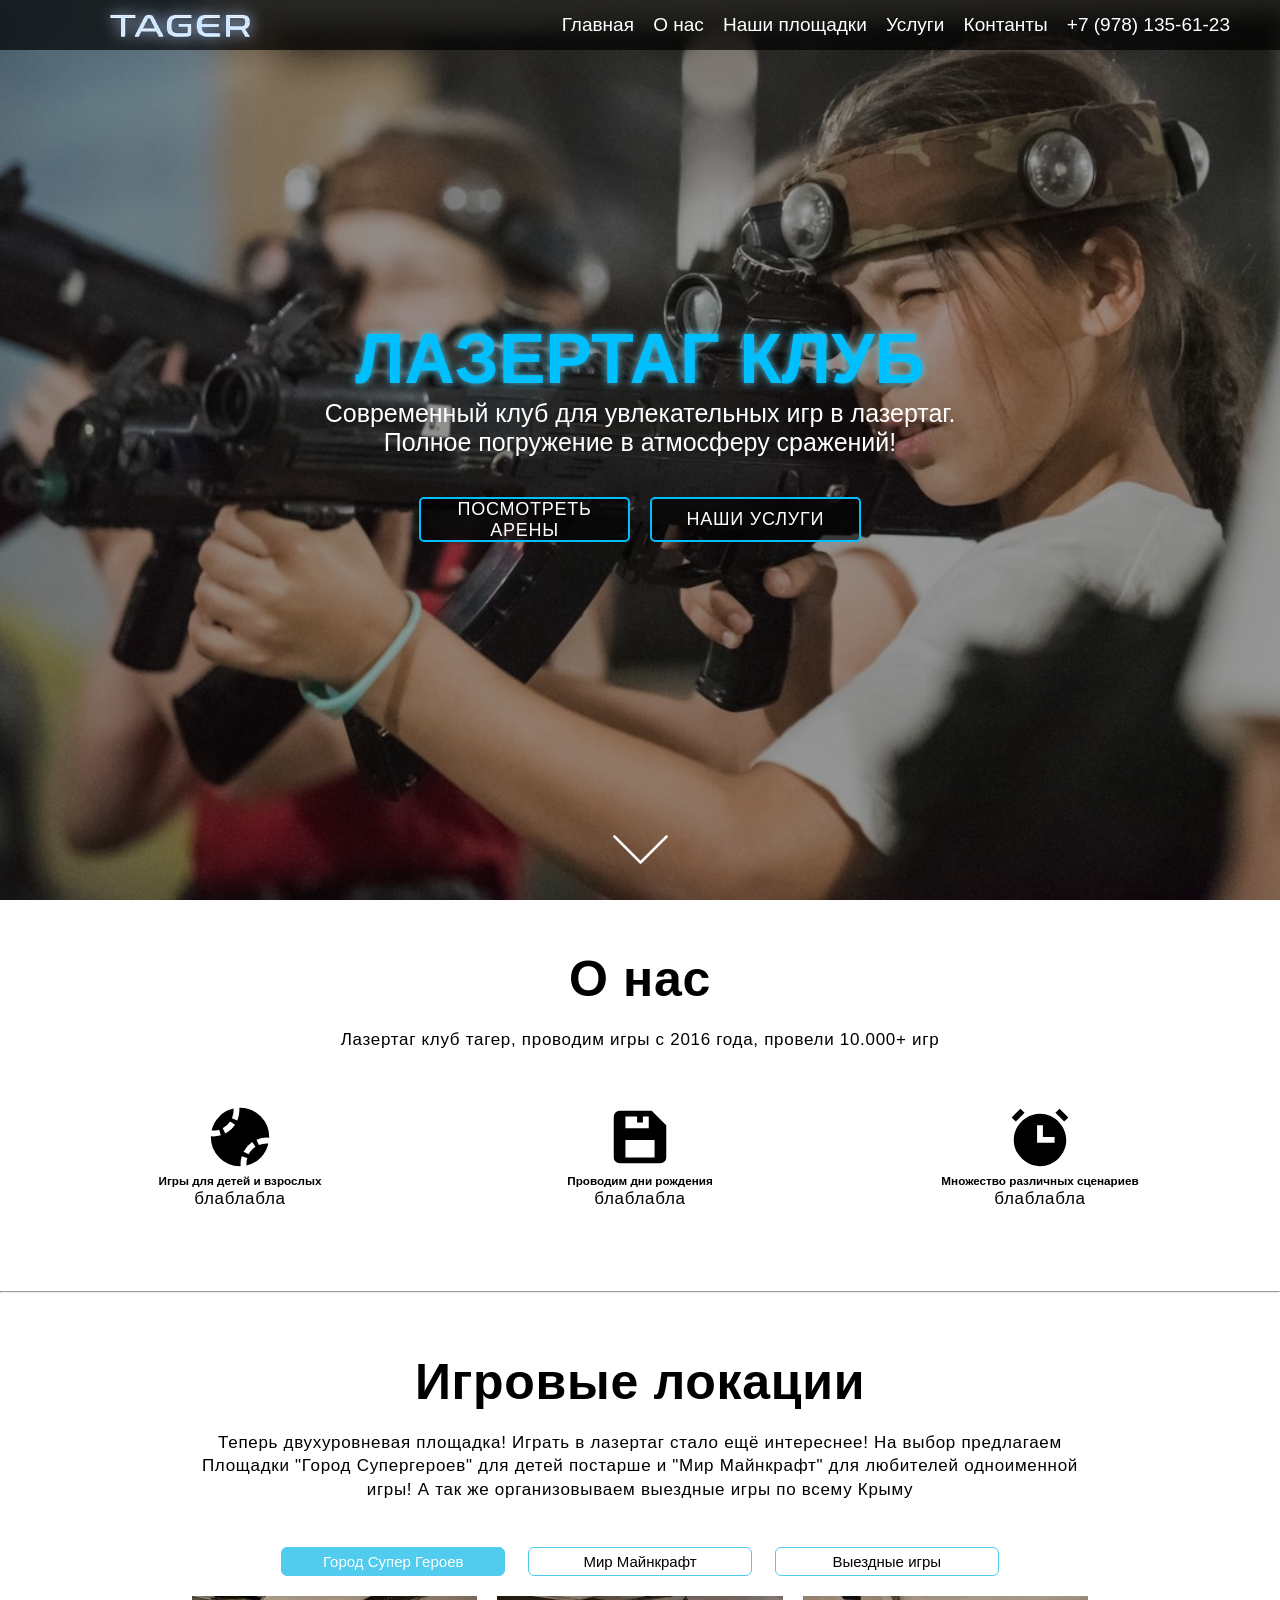
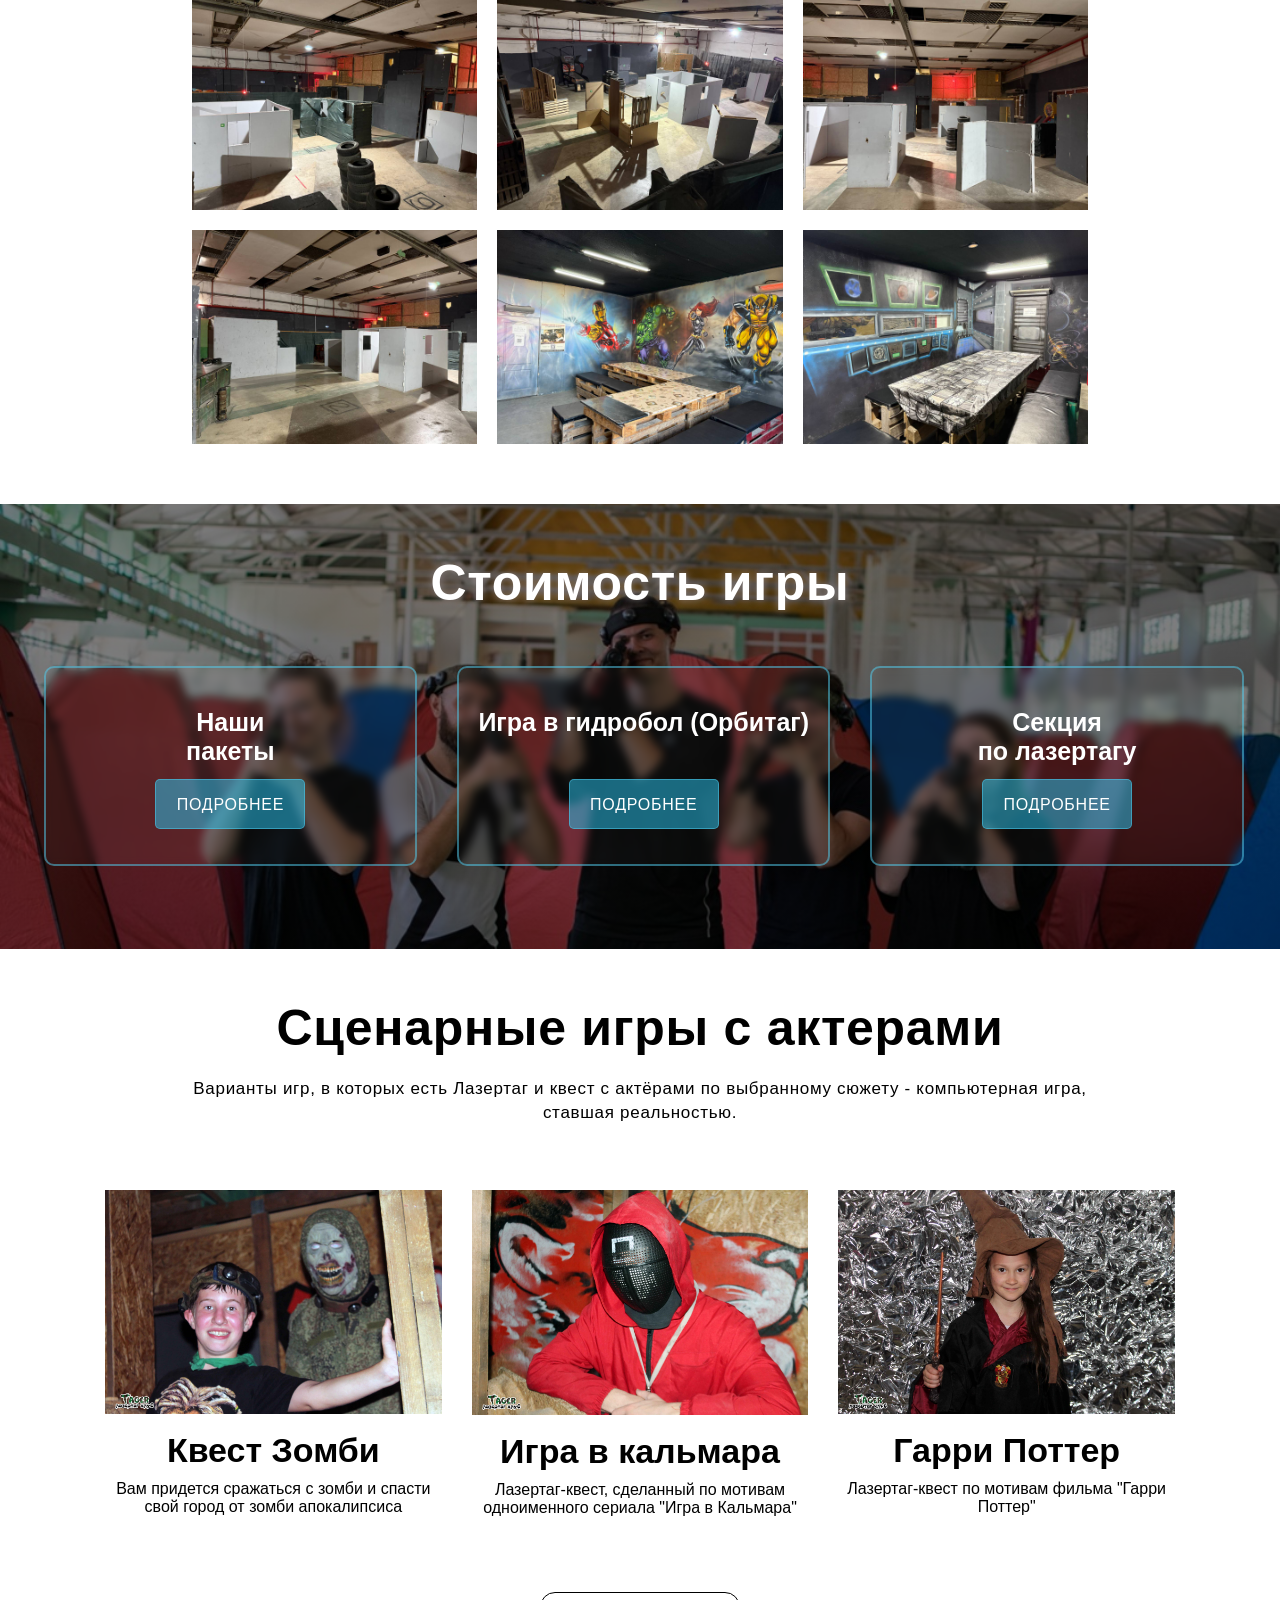
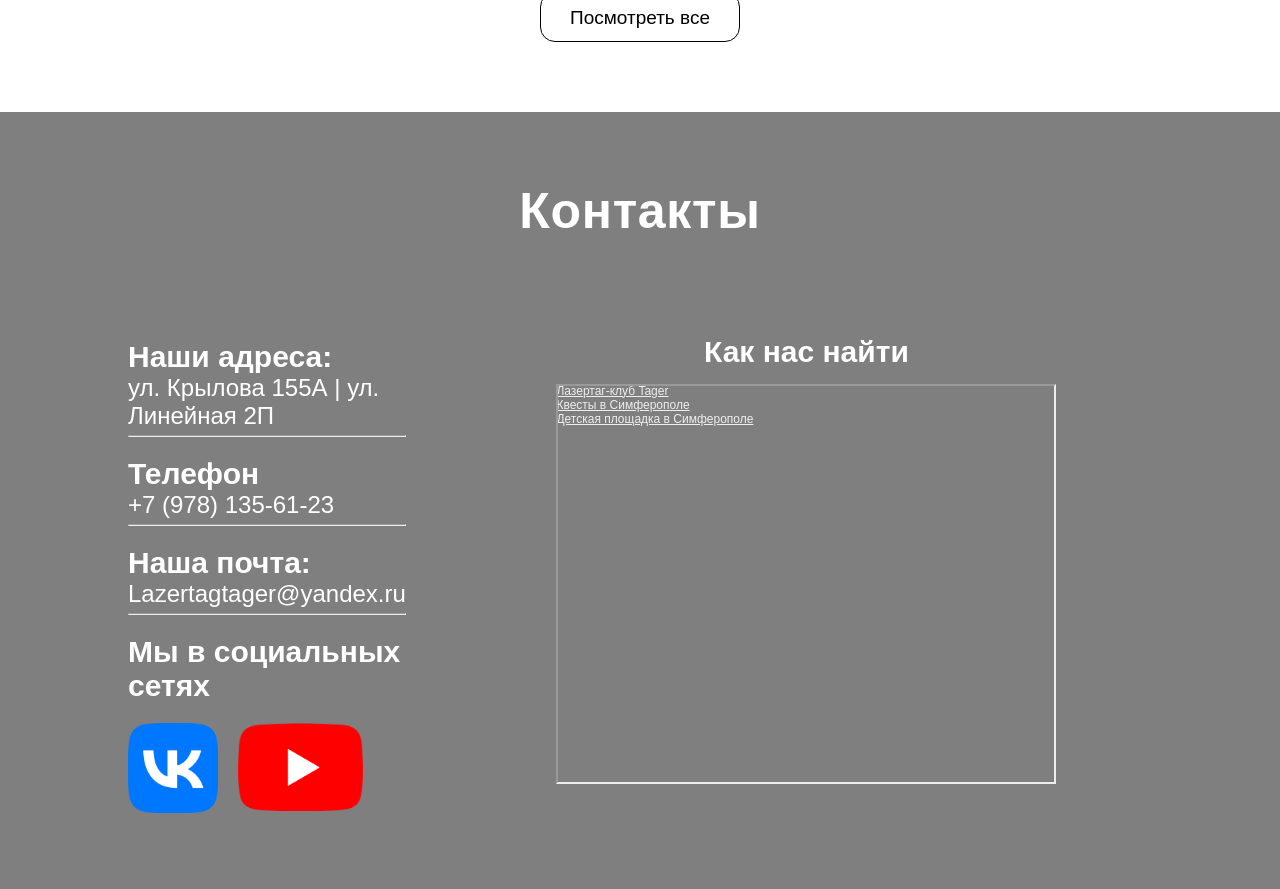
==== commit 1d222ec8: "Add files via upload" ====
--- a/index.html
+++ b/index.html
@@ -23,7 +23,7 @@
 			<a href="#contact"	class="nav-link">+7 (978) 135-61-23</a>
 
 
-			<a href="#menu" class="navigation">≡</a>
+			<a href="#menu" class="navigation"><svg xmlns="http://www.w3.org/2000/svg" width="35" height="35" viewBox="0 0 24 24"><path fill="none" stroke="currentColor" stroke-linecap="round" stroke-width="2" d="M3 6h18M3 12h18M3 18h18"/></svg></a>
 			<div id="menu" class="navigation-menu">
 				<div class="link-menu">
 					<a href="#">Главная</a>
@@ -190,7 +190,7 @@
 					</div>
 						<hr class="razdel-kvest">
 					<div class="fourth-item">
-						<img src="cvests/garri" alt="" class="cvests">
+						<img src="cvests/garri.png" alt="" class="cvests">
 						<h3 class="fourth-h">Гарри Поттер</h3>
 						<p class="fourth-p">Лазертаг-квест по мотивам фильма "Гарри Поттер"</p>
 					</div>
--- a/css/style.css
+++ b/css/style.css
@@ -75,8 +75,9 @@
 .navigation {
 	text-decoration: none;
 	color: white;
-	font-size: 4.6rem;
+	/* font-size: 4.6rem; */
 	display: none;
+	/* width: 300px; */
 }
 .navigation-menu {
 	position: fixed;
@@ -87,7 +88,7 @@
 	background: #000;
 	transition: left 0.3s ease;
 	/* text-align: center; */
-	padding-top: 15%;
+	padding-top: 50%;
 }
 .link-menu {
 	display: flex;
@@ -181,6 +182,8 @@
 	font-weight: 510;
 	transition: 0.2s;
 	user-select: none;
+
+	font-family: "Comfortaa", sans-serif;
 }
 .header-btn:hover {
 	background-color: rgb(81, 203, 238);
@@ -529,9 +532,6 @@
 	grid-template-columns: repeat(3, 1fr);
 	column-gap: 20px;
 }
-/* .seti li {
-	margin-right: 30px;
-} */
 .map p {
 	text-align: center;
 	font-size: 3rem;
@@ -540,6 +540,9 @@
 .map {
 	margin-left: 55px;
 	margin-top: 15px;
+	align-items: center;
+	display: flex;
+	flex-direction: column;
 }
 .maphref {
 	width: 900px;
--- a/css/media.css
+++ b/css/media.css
@@ -25,9 +25,9 @@
 		font-size: 1.5rem;;
 	}
 	/* настройки для контактов */
-	.map {
+	/* .map {
 		margin-left: 100px;
-	}
+	} */
 	.maphref {
 		width: 700px;
 		height: 450px;
@@ -98,8 +98,8 @@
 	/* уменьшил размер логотипа вверху */
 	.logo1 {
 		margin-left: 20px;
-		height: 20px;
-		width: 90px;
+		height: 30px;
+		width: 110px;
 	}
 	/* размер текста в навигации */
 	.nav-link {
@@ -158,7 +158,7 @@
 		margin: auto;
 	}
 	.map {
-		margin: 30px auto 0px auto;
+		margin: 20px auto;
 	}
 }
 
@@ -202,6 +202,9 @@
 		width: 70%;
 		margin: 0px auto;
 	}
+	.contact {
+		background-position-x: -150px;
+	}
 	.contact-item {
 		width: 100%;
 	}
@@ -257,8 +260,8 @@
 	/* уменьшил размер логотипа вверху */
 	.logo1 {
 		margin-left: 20px;
-		height: 20px;
-		width: 70px;
+		height: 25px;
+		width: 90px;
 	}
 	/* размер текста в навигации */
 	.nav-link {
@@ -279,11 +282,17 @@
 	}
 }
 @media (max-width: 760px) {
+	.topnav {
+		margin-right: 30px;
+	}
 	.nav-link {
 		display: none;
 	}
 	.navigation {
 		display: block;
+	}
+	.contact {
+		background-position-x: -250px;
 	}
 }
 
@@ -294,7 +303,8 @@
 	}
 	.text {
 		font-size: 1.4rem;
-		width: 330px;
+		max-width: 330px;
+		min-width: 150px;
 	}
 	h2 {
 		font-size: 3.1rem;
@@ -303,6 +313,9 @@
 		display: grid;
 		grid-template-columns: repeat(1, 1fr);
 		row-gap: 20px;
+	}
+	#second {
+		background-size: 1200px;
 	}
 	.second-box {
 		margin: 50px auto;
@@ -322,7 +335,10 @@
 		margin-top: 10px;
 	}
 	.second-box div:nth-child(1) h3:nth-child(1) {
-		margin-top: 10px;
+		margin-top: 20px;
+	}
+	.second-box div:nth-child(3) h3:nth-child(1) {
+		margin-top: 20px;
 	}
 	.second-btn {
 		margin-bottom: 15px;
@@ -353,19 +369,26 @@
 	.contact-item h3 {
 		font-size: 2.3rem;
 	}
-	.contact-item li {
+	.contact-item > li {
 		font-size: 1.6rem;
 	}
 	.razdel {
-		width: 300px;
+		max-width: 300px;
+		min-width: 200px;
 		margin: 5px auto;
 	}
 	.maphref {
 		width: 400px;
 		height: 300px;
 	}
+	.contact {
+		background-position-x: -300px;
+	}
 }
 @media (max-width: 460px) {
+	.header {
+		background-position: center center, -600px center;
+	}
 	/* Загаловки для всего документа */
 	h2 {
 		font-size: 3.3rem;
@@ -403,7 +426,7 @@
 		margin: auto;
 	}
 	.fourth-h {
-		font-size: 3rem;
+		font-size: 2.8rem;
 		margin-top: 5px;
 	}
 	.fourth-p {
@@ -412,7 +435,7 @@
 	}
 	/* карта */
 	.maphref {
-		width: 330px;
+		width: 300px;
 		height: 200px;
 	}
 	/* блок с ценами */
@@ -421,6 +444,31 @@
 	}
 }
 
+@media (max-width: 360px) {
+	.map {
+		margin-top: 20px;
+	}
+	.maphref {
+		width: 270px;
+		height: 200px;
+	}
+	.map p {
+		font-size: 2.3rem;
+	}
+	.razdel {
+		max-width: 250px;
+	}
+	.contact-item h3 {
+		font-size: 2rem;
+	}
+	.contact-item > li {
+		font-size: 1.3rem;
+	}
+	.contact {
+		background-position-x: -370px;
+	}
+}
+
 
 
 
